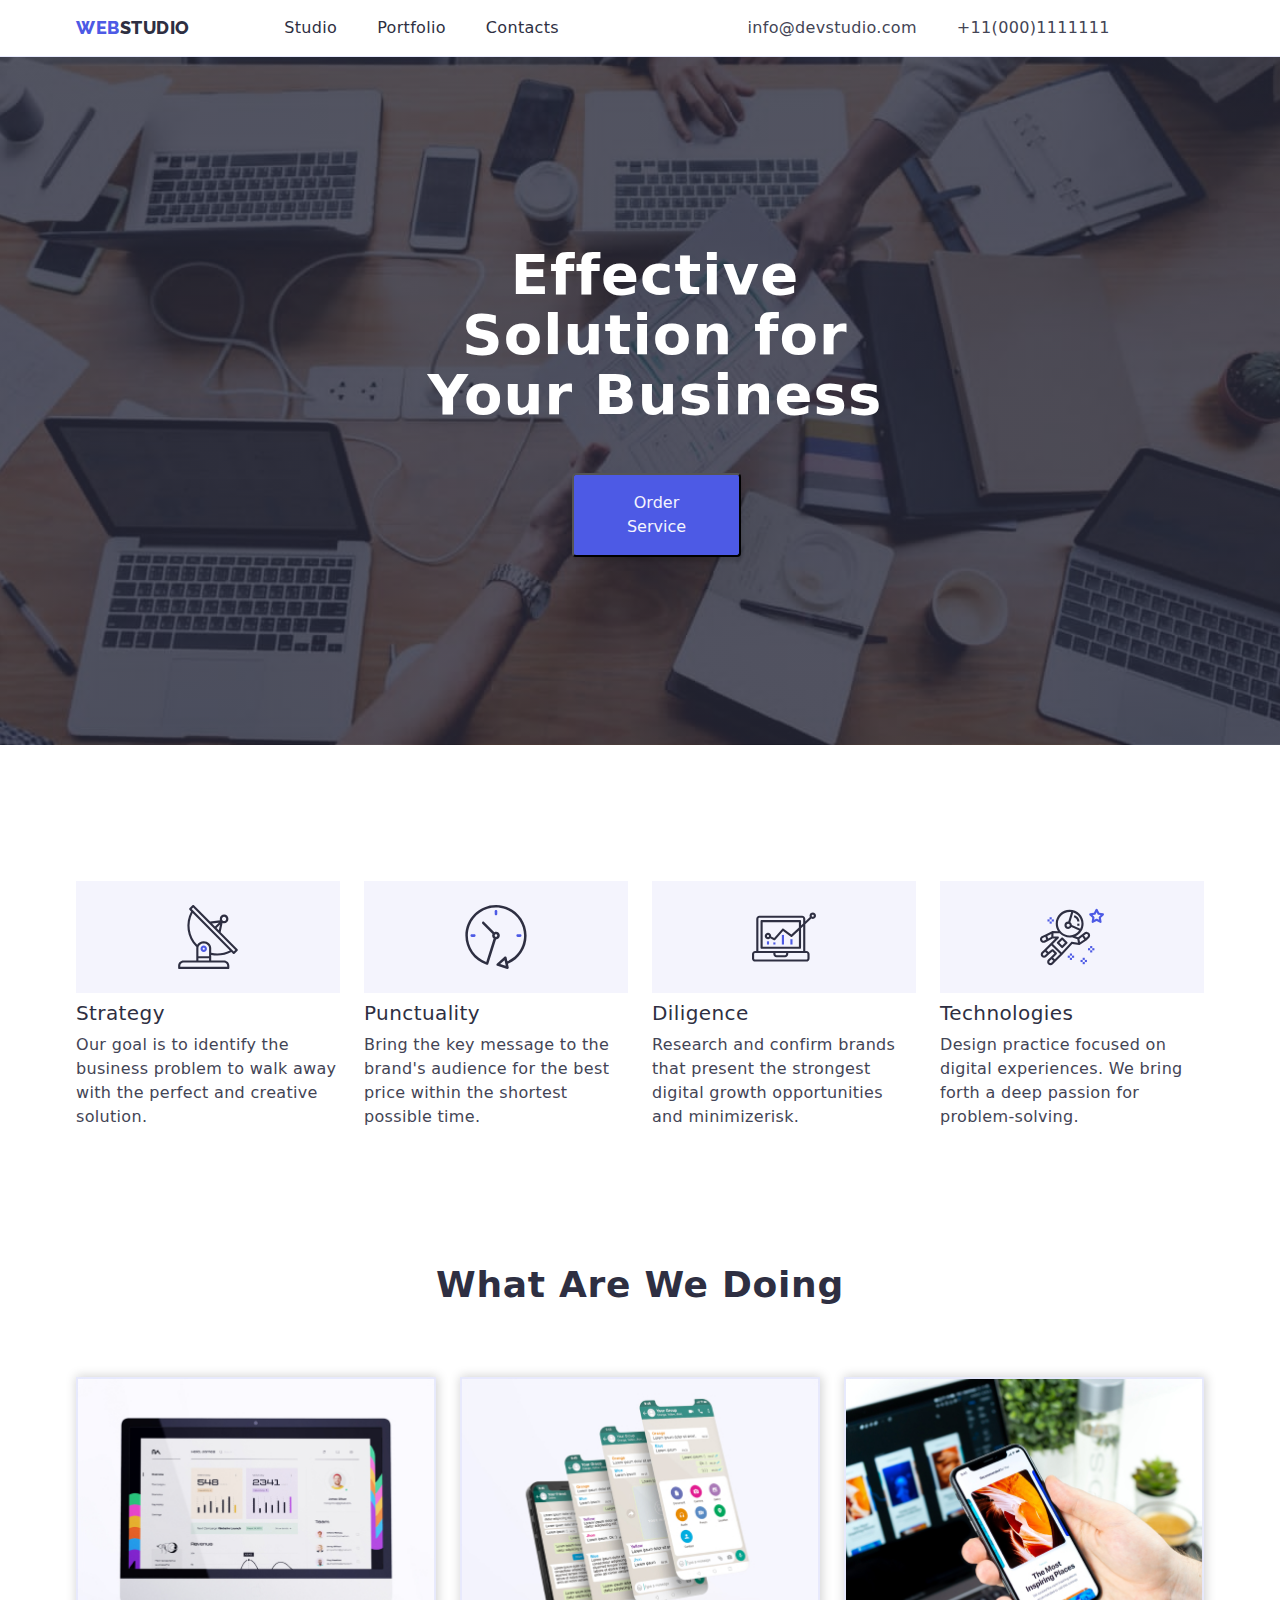
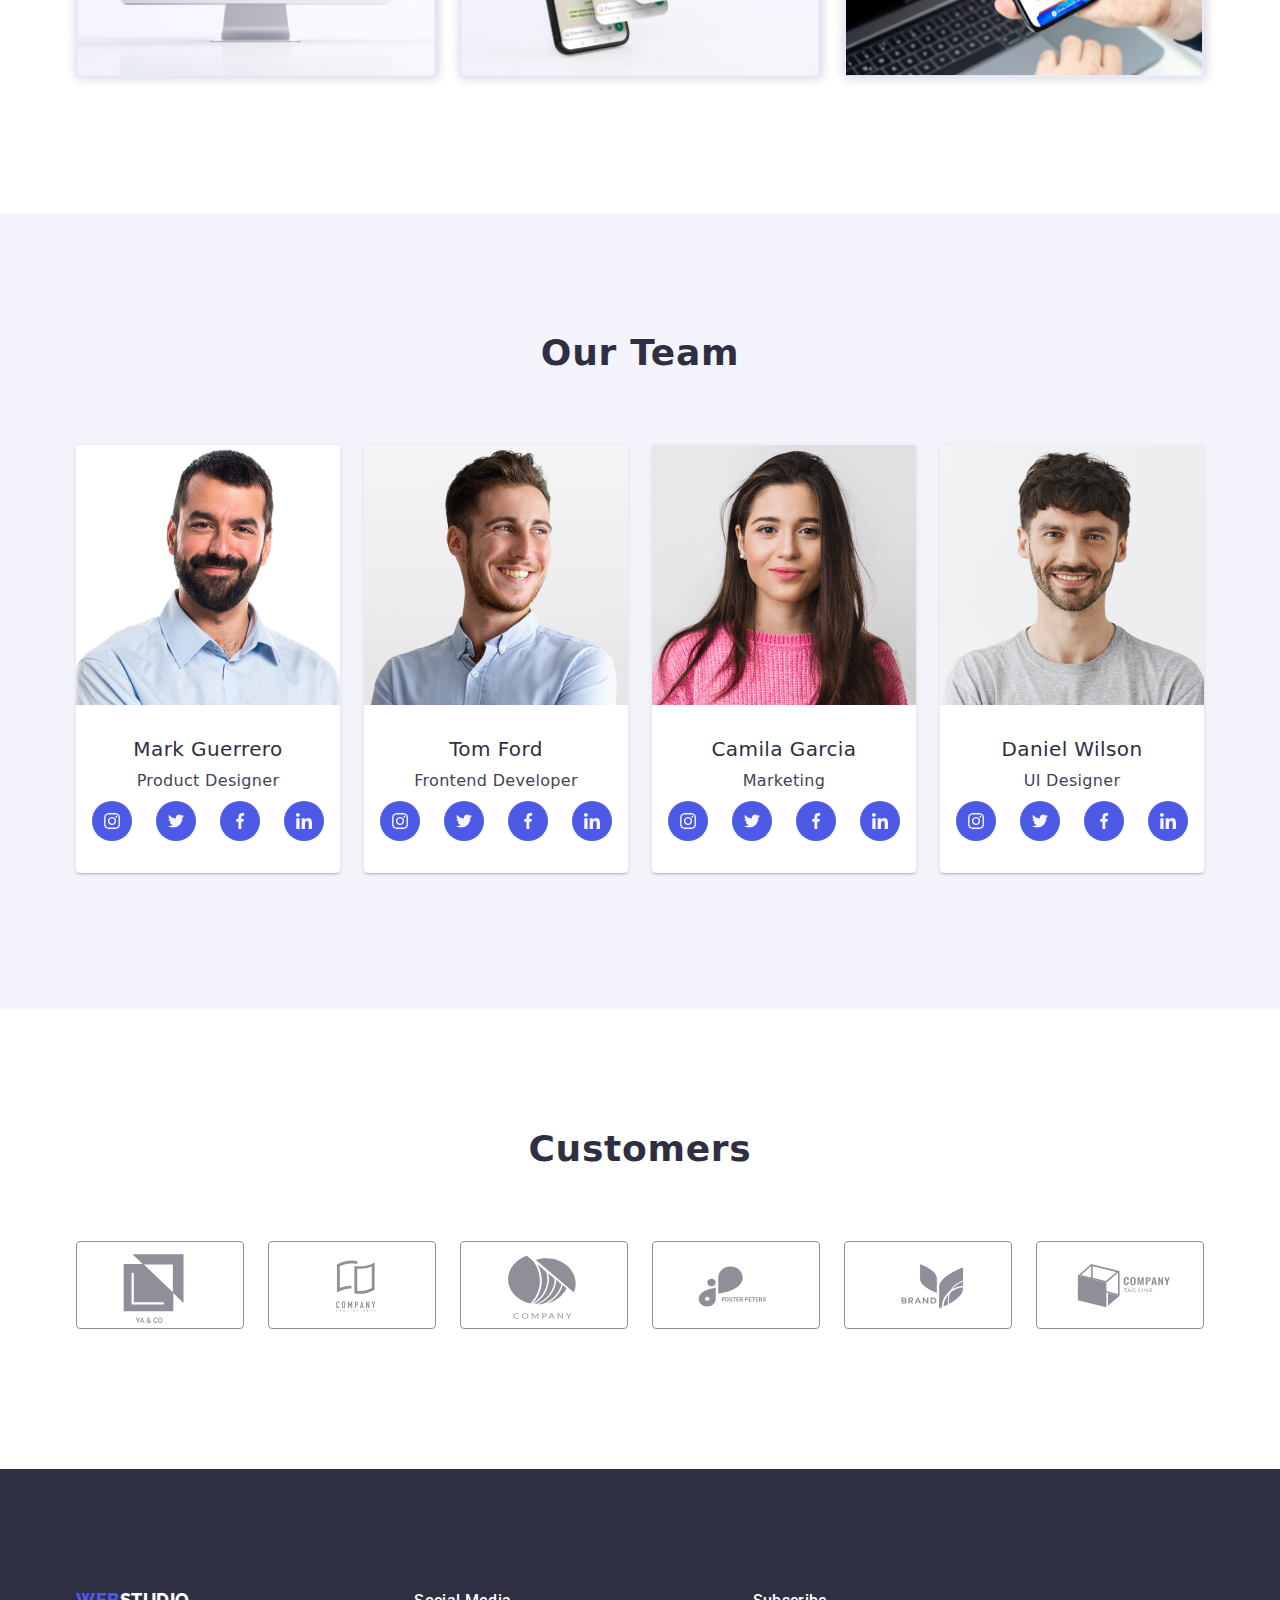
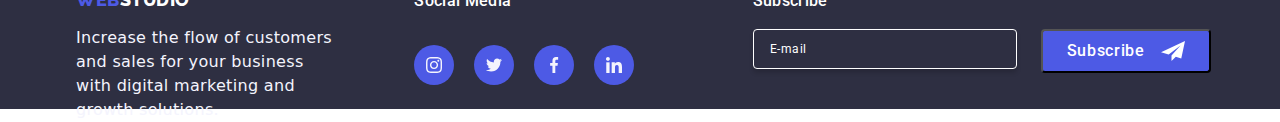
==== index.html @ ddf5d2f8 "Initial commit" ====
<!DOCTYPE html>
<html lang="en">

<head>
    <meta charset="UTF-8">
    <meta name="viewport" content="width=device-width, initial-scale=1.0">
    <title>Web Studio</title>
    <link rel="stylesheet" href="./css/styles.css">
    <link rel="preconnect" href="https://fonts.googleapis.com">
    <link rel="preconnect" href="https://fonts.gstatic.com" crossorigin>
    <link href="https://fonts.googleapis.com/css2?family=Raleway:wght@800&family=Roboto:wght@400;500;700;900&display=swap"
        rel="stylesheet">
    <link href="https://cdnjs.cloudflare.com/ajax/libs/modern-normalize/1.0.0/modern-normalize.min.css"
        rel="stylesheet">
</head>

<body>
    <header class="studioheader">
        <div class="section-container">
            <nav class="navheader">
                <a href="index.html" class="navstudio"><span class="web">WEB</span>STUDIO</a>
                <ul class="navul">
                    <li class="list"><a href="index.html" class="aheader">Studio</a></li>
                    <li class="list"><a href="portfolio.html" class="aheader">Portfolio</a></li>
                    <li class="list"><a href="Contacts" class="aheader">Contacts</a></li>
                </ul>
                <address class="headeradd address">
                    <ul class="address-item">
                        <li class="addresslist">
                            <a href="mailto:info@devstudio.com" class="addheader">info@devstudio.com</a>
                        </li>
                        <li class="addresslist">
                            <a href="tel:+110001111111" class="addheader">+11(000)1111111</a>
                        </li>
                    </ul>
                </address>
            </nav>
        </div>
    </header>

    <main class="studiomain">
        <!-- 1st Section -->
        <section class="studiohero">
            <div class="section-container">
                <h1>Effective Solution for Your Business</h1>
                <button class="herobutton" type="button"data-modal-open>Order Service</button>
            </div>
        </section>
        <!-- 2nd Section -->
        <section class="section">
            <div class="section-container">
                <!-- <h2>Feature</h2> -->
                <ul class="studiofeature-ul">
                    <li class="list">
                        <img src="images/icons/antenna 1.svg" alt="antenna" width="64" height="64">
                        <h3>Strategy</h3>
                        <p>Our goal is to identify the business problem to walk away with the perfect and creative
                            solution.</p>
                    </li>
                    <li class="list">
                        <img src="images/icons/clock 1.svg" alt="antenna" width="64" height="64">
                        <h3>Punctuality</h3>
                        <p>Bring the key message to the brand's audience for the best price within the shortest possible
                            time.</p>
                    </li>
                    <li class="list">
                        <img src="images/icons/diagram 1.svg" alt="antenna" width="64" height="64">
                        <h3>Diligence</h3>
                        <p>Research and confirm brands that present the strongest digital growth opportunities and
                            minimizerisk.</p>
                    </li>
                    <li class="list">
                        <img src="images/icons/astronaut 1.svg" alt="antenna" width="64" height="64">
                        <h3>Technologies</h3>
                        <p>Design practice focused on digital experiences. We bring forth a deep passion for
                            problem-solving.
                        </p>
                    </li>
                </ul>
            </div>
        </section>
        <!-- 3rd Section -->
        <div class="sectionstudio">
            <section class="section">
                <div class="section-container">
                    <h2>What are we Doing</h2>
                    <ul class="studioimage-ul">
                        <li class="list">
                            <img src="./images/Rectangle.jpg" alt="computer monitor" width="360" height="300">
                        </li>
                        <li class="list">
                            <img src="./images/Rectangle2.jpg" alt="cellphone image" width="360" height="300">
                        </li>
                        <li class="list">
                            <img src="./images/Rectangle3.jpg" alt="hand holding a cellphone" width="360" height="300">
                        </li>
                    </ul>
                </div>
            </section>
        </div>
        <!--4rth Section-->
        <div class="studioteam">
            <section class="section">
                <div class="section-container">
                    <h2>Our Team</h2>
                    <ul class="studioteam-ul">
                        <li class="list">
                            <img src="./images/img.jpg" alt="profile picture" width="264" height="260">
                            <div class="teamcontent">
                                <h3>Mark Guerrero</h3>
                                <p>Product Designer</p>
                                <ul class="teamlink">
                                    <li class="list-team"><a href="#" class="teamlinks"><img
                                                src="images/icons/instagram 2.svg" alt="instagram"></a></li>
                                    <li class="list-team"><a href="#" class="teamlinks"><img src="images/icons/twitter 1.svg"
                                                alt="twitter"></a></li>
                                    <li class="list-team"><a href="#" class="teamlinks"><img
                                                src="images/icons/facebook 1.svg" alt="facebook"></a></li>
                                    <li class="list-team"><a href="#" class="teamlinks"><img
                                                src="images/icons/linkedin 1.svg" alt="linkedin"></a></li>
                                </ul>
                            </div>
                        </li>
                        <li class="list">
                            <img src="./images/img2.jpg" alt="profile picture" width="264" height="260">
                            <div class="teamcontent">
                                <h3>Tom Ford</h3>
                                <p>Frontend Developer</p>
                                <ul class="teamlink">
                                    <li class="list-team"><a href="#" class="teamlinks"><img
                                                src="images/icons/instagram 2.svg" alt="instagram"></a></li>
                                    <li class="list-team"><a href="#" class="teamlinks"><img src="images/icons/twitter 1.svg"
                                                alt="twitter"></a></li>
                                    <li class="list-team"><a href="#" class="teamlinks"><img
                                                src="images/icons/facebook 1.svg" alt="facebook"></a></li>
                                    <li class="list-team"><a href="#" class="teamlinks"><img
                                                src="images/icons/linkedin 1.svg" alt="linkedin"></a></li>
                                </ul>
                            </div>
                        </li>
                        <li class="list">
                            <img src="./images/img3.jpg" alt="profile picture" width="264" height="260">
                            <div class="teamcontent">
                                <h3>Camila Garcia</h3>
                                <p>Marketing</p>
                                <ul class="teamlink">
                                    <li class="list-team"><a href="#" class="teamlinks"><img
                                                src="images/icons/instagram 2.svg" alt="instagram"></a></li>
                                    <li class="list-team"><a href="#" class="teamlinks"><img src="images/icons/twitter 1.svg"
                                                alt="twitter"></a></li>
                                    <li class="list-team"><a href="#" class="teamlinks"><img
                                                src="images/icons/facebook 1.svg" alt="facebook"></a></li>
                                    <li class="list-team"><a href="#" class="teamlinks"><img
                                                src="images/icons/linkedin 1.svg" alt="linkedin"></a></li>
                                </ul>
                            </div>
                        </li>
                        <li class="list">
                            <img src="./images/img4.jpg" alt="profile picture" width="264" height="260">
                            <div class="teamcontent">
                                <h3>Daniel Wilson</h3>
                                <p>UI Designer</p>
                                <ul class="teamlink">
                                    <li class="list-team"><a href="#" class="teamlinks"><img
                                                src="images/icons/instagram 2.svg" alt="instagram"></a></li>
                                    <li class="list-team"><a href="#" class="teamlinks"><img src="images/icons/twitter 1.svg"
                                                alt="twitter"></a></li>
                                    <li class="list-team"><a href="#" class="teamlinks"><img
                                                src="images/icons/facebook 1.svg" alt="facebook"></a></li>
                                    <li class="list-team"><a href="#" class="teamlinks"><img
                                                src="images/icons/linkedin 1.svg" alt="linkedin"></a></li>
                                </ul>
                            </div>
                        </li>
                    </ul>
                </div>
            </section>
        </div>
        <div class="clientsection">
            <section class="section">
                <div class="section-container">
                    <h2>Customers</h2>
                    <ul class="clientsection-ul">
                        <li class="clientlist">
                                <svg class="clientimg">
                                    <use href="images/icons/iconsclient.svg#icon-Logoclient1" class="clientlink"></use>
                                </svg>
                        </li>
                        <li class="clientlist">
                            <svg class="clientimg" >
                            <use href="images/icons/iconsclient.svg#icon-logoclient2"></use>
                        </svg>
                        </li>
                        <li class="clientlist">
                            <svg class="clientimg">
                                <use href="images/icons/iconsclient.svg#icon-Logoclient3"></use>
                            </svg>
                        </li>
                        <li class="clientlist">
                            <svg class="clientimg">
                                <use href="images/icons/iconsclient.svg#icon-logoclient4"></use>
                            </svg>
                        </li>
                        <li class="clientlist">
                            <svg class="clientimg">
                            <use href="images/icons/iconsclient.svg#icon-logoclient5"></use>
                        </svg>
                        </li>
                        <li class="clientlist">
                            <svg class="clientimg">
                                <use href="images/icons/iconsclient.svg#icon-logoclient6"></use>
                            </svg>
                        </li>
                    </ul>
                </div>
            </section>
        </div>
    </main>
    <footer class="mainfoot">
        <div class="section-container">
            <div class="footer">
            <a href="index.html" class="footstudio"><span class="web">WEB</span>STUDIO</a>
            <p>Increase the flow of customers and sales for your business with digital marketing and growth solutions.</p>
            </div>
            <div class="footlink">
                <h3>Social Media</h3>
            <ul class="sociallink">
                <li class="sociallist list"><a href="#" class="teamlinks"><img src="images/icons/instagram 2.svg"
                            alt="instagram"></a></li>
                <li class="sociallist list"><a href="#" class="teamlinks"><img src="images/icons/twitter 1.svg" 
                            alt="twitter"></a>
                </li>
                <li class="sociallist list"><a href="#" class="teamlinks"><img src="images/icons/facebook 1.svg"
                            alt="facebook"></a></li>
                <li class="sociallist list"><a href="#" class="teamlinks"><img src="images/icons/linkedin 1.svg"
                            alt="linkedin"></a></li>
            </ul>
        </div>
        <div class="footer-subscribe">
            <h3>Subscribe</h3>
            <div class="footer-subscribe-item">
            <input class="footer-email" type="email" placeholder="E-mail" name="email">
            <button type="submit" class="footer-submit">
                Subscribe
                <svg>
                    <use href="images/icons/iconsclient.svg#icon-send"></use>
                </svg>
            </button>
            </div>
        </div>
        </div>
    </footer>
    <div class="modal is-hidden" data-modal>
        <div class="modal-content">
            <h2 class="modal-heading">Leave your information and we will call you back</h2>
            <form class="modal-contact">
                <label class="modal-contact-label">
                    <span class="modal-contact-span">Name</span>
                    <input type="text" name="full_name">
                    <svg class="modal-icon">
                        <use href="images/icons/iconsclient.svg#icon-person"></use>
                    </svg>
                </label>
                <label class="modal-contact-label">
                    <span class="modal-contact-span">Phone</span>
                    <input type="tel" name="phone">
                    <svg class="modal-icon">
                        <use href="images/icons/iconsclient.svg#icon-phone"></use>
                    </svg>
                </label>
                <label class="modal-contact-label">
                    <span class="modal-contact-span">E-mail</span>
                    <input type="email" name="email">
                    <svg class="modal-icon">
                        <use href="images/icons/iconsclient.svg#icon-email"></use>
                    </svg>
                </label>
                <label class="modal-comment modal-contact-label">
                    <span class="modal-contact-span">Comments</span>
                    <textarea name="Comments" placeholder="Text input" rows="10"></textarea>
                </label>
                <label class="modal-checkbox">
                    <input type="checkbox" name="agree">
                    <svg class="modal-checkmark">
                        <use href="images/icons/iconsclient.svg#icon-Property-1click"></use>
                    </svg>
                    I accept the terms and conditions of the &nbsp;<a href="#" class="modal-policy">Privacy Policy</a>
                </label>
                <button type="submit" class="modal-contact-send">Send</button>

            </form>
            <button type="button" class="modal-close" data-modal-close>
                <svg class="modal-closemark">
                    <use href="images/icons/iconsclient.svg#icon-close"></use>
                </svg>
            </button>

         </div>

    </div>
    <script src="js/modal.js"></script>
</body>

</html>
---- css/styles.css ----
:root{
    --cornflower: #E7E9FC;
    --slate: #434455;
    --cloud: #F4f4fd;
    --iris: #4D5AE5;
    --bgnavyblue: #2e2f42;
    --colorwhite: #fff;
    --lightslate: #8E8F99;
    --ocean: #404BBF;
    --green: #31D0AA;
    --diary: rgba(252, 252, 252, 1);



    --transition-duration: 0.25s;
}
/* styles for resetting the top padding of elements */
h1,
h2,
h3,
h4,
h5,
h6,
p {
    margin: 0px;
}

figure{
    margin: 0;
}
.list,
.portlist,
.clientlist,
.addresslist{
    list-style: none;
    padding-left: 0;
    margin: 0;
}

.navstudio,
.web,
.aheader,
.addheader,
.footstudio {
    text-decoration: none;
}

img {
    display: block;
    max-width: 100%;
    height: auto;
}

address {
    font-style: inherit;
}


body { 
    font-family: 'Roboto', sans-serif;
    font-size: 16px;
    font-weight: 400;
    background-color: var(--primarybg,#FFF);
    color:var(--maincolor, #2e2f42);
}
h3{
    color: var(--maincolor);
    font-size: 20px;
    font-weight: 500;
    line-height: 1.2em;
    letter-spacing: 0.4px;
}
p{
    color: var(--slate);
    font-size: inherit;
    font-weight: inherit;
    line-height: 1.5em;
    letter-spacing: 0.32px;
}

.navstudio{
    color: var(--maincolor);
    width: 44px;
    font-family: 'Raleway';
    font-size: 18px;
    font-weight: 800;
    line-height: 1.16em;
    letter-spacing: 0.54px;
    text-transform: uppercase;
    margin-right: 70px;
    
   
}
.navheader .web {
    color: var(--iris);
   
}

.navheader .aheader {
    color: var(--maincolor);
    font-size: inherit;
    line-height: 1.5em;
    letter-spacing: 0.32px;
    font-weight: 500;
    font-weight: 500;
   
}

.studioheader {
    border-bottom: 1px solid var(--cornflower); 
     
}

.navheader {
    display: flex;
    justify-content: center;
    align-items: center;
    flex-shrink: 0;
}
.address-item{
    padding: 0;
}
.navul{
    display: flex;
    padding: 0px;
    margin: auto;
    gap: 40px;
    transition: color 250ms cubic-bezier(0.4, 0, 0.2, 1);
  
  
}
.navul .list{
    font-weight: 500;
    
    
}

.address-item{
    display: flex;
    gap: 40px;
}
.headeradd{
    margin: auto;
}

.addheader{
    color: var(--slate);
    font-size: 16px;
    line-height: 1.5em;
    letter-spacing: 0.02em;
    font-weight: 500;
    position: relative;
    transition: color 250ms cubic-bezier(0.4, 0, 0.2, 1),
}



.aheader:hover,
.aheader:focus {
    color: var(--ocean);
    transition: color 250ms cubic-bezier(0.4, 0, 0.2, 1);
}

.addheader:hover,
.addheader:focus{
    color: var(--ocean);
    transition: width 250ms cubic-bezier(0.4, 0, 0.2, 1);
    transition: color 250ms cubic-bezier(0.4, 0, 0.2, 1);
}


.aheader:hover::after {
    content: '';
    display: block;
    height: 4px;
    background-color: var(--ocean);
    position: absolute;
    left: 0;
    width: 100%;
    margin-top: 10px;
    border: 2px solid var(--ocean);
    border-radius: 4px;
    transition: scale 250ms cubic-bezier(0.4, 0, 0.2, 1)
}
.aheader{
    position: relative;
    transition: color 250ms cubic-bezier(0.4, 0, 0.2, 1),
}


.section-container{
    width: 1158px;
    padding: 0px 15px;
    /* background-color: pink; */
    margin-left: auto;
    margin-right: auto;
    
}
.section {
    padding-top: 120px;
    padding-bottom: 120px;
}

/* Main hero section */
.studiohero {

margin:0 auto;
background-color: var(--bgnavyblue);
background-image:linear-gradient(rgba(45, 47, 66, 0.7), rgba(46, 47, 66, 0.7)), url("../images/herosection1.jpg");
max-width: 1440px;
background-size: cover;
background-position: center;
justify-content: center;
background-repeat: no-repeat;
padding-top: 188px;
padding-bottom: 188px;



}
.studiohero h1 {
    margin: 0px;
    display: block;
     width: 496px;
    color: var(--colorwhite);
    text-align: center;
    font-size: 56px;
    line-height: 1.07em;
    font-weight: 700;
    gap: 10px;
    letter-spacing: 1.12px;
    margin: 0px 331px 48px 331px ;
  
}
   
.studiohero .herobutton{
    display: block;
    align-items: center;
    font-family: inherit;
    width: 169px;
    padding: 16px 32px;
    gap: 10px;
    border-radius: 4px;
    background: var(--iris);
    box-shadow: 0px 4px 4px 0px rgba(0, 0, 0, 0.15);
    margin: 0px 495px 0px 496px;
    /* button text */
    color: var(--cloud);
    font-size: 16px;
    line-height: 1.5em;
    font-weight: 500;
    transition: background-color 250ms cubic-bezier(0.4, 0, 0.2, 1);
}
.studiohero .herobutton:active,
.studiohero .herobutton:hover{
    border-radius: 4px;
    background-color: var(--ocean);
    box-shadow: 0px 3px 1px rgba(0, 0, 0, 0.1), 0px 2px 1px rgba(0, 0, 0, 0.88), 0px 2px 2px rgba(0, 0, 0, 0.12);
    cursor: pointer;
    transition: var(--transition-duration);
    color: var(--colorwhite);  
}
.studiohero .herobutton:focus {
    background-color:var(--ocean);
    color: var(--colorwhite);
}

/* section 2 */



.studiofeature-ul{
    display: flex;
    flex-wrap: wrap;
    gap: 24px;
    padding: 0;
}

.studiofeature-ul .list{
    flex-basis: calc((100%-72px)/3);
}  

.studiofeature-ul .list img{
    align-items: center;
    justify-content: center;
    width: 264px;
    height: 112px;
    background-color: var(--cloud);
    padding-top: 24px;
    padding-bottom: 24px;
    margin-bottom: 8px;
    

}

.studiofeature-ul h3{
    width: 264px;
    margin-bottom: 8px;
   
}

.studiofeature-ul p{
    width: 264px;
   
}
/* main 3rd section */


.sectionstudio .section {
    padding-top: 0px;
}
.sectionstudio h2{
    text-align: center;
    font-size: 36px;
    font-style: normal;
    font-weight: 700;
    line-height: 1.11em;
    letter-spacing: 0.72px;
    text-transform: capitalize;
    margin-bottom: 72px;
}

.studioimage-ul {
    display: flex;
    flex-wrap: wrap;
    gap: 24px;
    padding: 0;

}

.studioimage-ul .list img{
    border: 1px solid var(--cornflower);
    background: url(<path-to-image>), lightgray -72.845px -19px / 144.444% 112.667% no-repeat;
    flex-basis: calc((100%-48px)/2);
    box-shadow: 1px 0px 10px 1px lightgray;
}



/* main 4rth section */

.studioteam {
   
    background: var(--cloud);
    padding-bottom: 0px;
   

}

.studioteam h2 {
    text-align: center;
    font-size: 36px;
    font-style: normal;
    font-weight: 700;
    line-height: 1.11em;
    letter-spacing: 0.72px;
    text-transform: capitalize;
    margin-bottom: 72px;
   
}

.studioteam-ul  {
    display: flex;
    flex-wrap:wrap;
    gap: 24px;
    padding: 0;

}

.studioteam-ul .list{
    border-radius: 0px 0px 4px 4px;
    background: var(--WHITE, #FFF);
    box-shadow: 0px 2px 1px 0px rgba(46, 47, 66, 0.08), 0px 1px 1px 0px rgba(46, 47, 66, 0.16), 0px 1px 6px 0px rgba(46, 47, 66, 0.08);
    
}

.studioteam-ul .list img{
    flex-basis: calc((100%-72px)/3);
}

.teamcontent{
    background-color: var(--primarybg);
    padding: 32px 16px;
    /* border-top: 0;
    border: 1px solid #eeee; */
    text-align: center;
}
.teamcontent h3{
    margin-bottom: 8px;
}


/* links SVG */

.teamlink{
    list-style: none;
    display: flex;
    align-items: center;
    justify-content: center;
    column-gap: 24px;
    padding: 0;

}
.teamlinks{
    display: flex;
    align-items: center;
    justify-content: center;
    width: 40px;
    height: 40px;
    background-color:var(--iris) ;
    border-radius: 20px;
    margin-top: 8px;
    transition: background-color 250ms cubic-bezier(0.4, 0, 0.2, 1)
   
    
}

.teamlinks:active,
.teamlinks:hover {

    background-color: var(--ocean);
    cursor: pointer;
    transition: var(--transition-duration);
    
}

.teamlinks:focus {
    background-color: var(--ocean);

}

/* custumer Section */

.clientsection h2{
    color: var(--NAVY-BLUE, #2E2F42);
    text-align: center;
    font-family: inherit;
    font-size: 36px;
    font-style: normal;
    font-weight: 700;
    line-height: 40px;
    letter-spacing: 0.72px;
    text-transform: capitalize;
    margin-bottom: 72px;
}

.clientsection-ul {
    display: flex;
    justify-content: center;
    flex-wrap: wrap;
    gap: 24px;
    padding: 0;

}
    

.clientimg{
    width: 168px;
    height: 88px;
    justify-content: center;
    align-items: center;
    fill: var(--lightslate);
    border: 1px solid var(--lightslate, #8e8f99);
    border-radius: 4px;
    transition: border 250ms cubic-bezier(0.4, 0, 0.2, 1);
 
    
}

.clientlist .clientimg:focus,
.clientlist .clientimg:hover{
    border: 1px solid var(--ocean);
    fill: var(--ocean);
    cursor: pointer;
    transition: border 250ms cubic-bezier(0.4, 0, 0.2, 1);
    
}


.mainfoot {
   
 
    background: var(--bgnavyblue);
    padding-top: 120px;
    padding-bottom: 120px;
    width: 100%;
   

}

.mainfoot .web {
    width: 44px;
    color: var(--iris);
    font-family: Raleway;
    font-size: 18px;
    font-weight: 800;
    line-height: 1.17em;
    letter-spacing: 0.54px;
    text-transform: uppercase;
    
}

.mainfoot .footstudio {
    color: var(--colorwhite);
    width: 71px;
    font-family: 'Raleway';
    font-size: 18px;
    font-weight: 800;
    line-height: 1.17em;
    letter-spacing: 0.54px;
    text-transform: uppercase;
    padding-right: 76px;
    display: flex;
    height: 21px;
    transition: color 250ms cubic-bezier(0.4, 0, 0.2, 1),
  
}
.footer{
   width: 30%;
    float: left;
}
.footlink{
    width: 30%;
    float: left;
    transition: color 250ms cubic-bezier(0.4, 0, 0.2, 1),
}
.footer-subscribe{
    float: right;
    width: 40%;
    
}


.mainfoot p {
    color: var(--cloud);
    width: 264px;
    margin-top: 16px;
}

.footlink h3{
    color: var(--WHITE, #FFF);
        font-family: 'Roboto';
        font-size: 16px;
        font-style: normal;
        font-weight: 500;
        line-height: 24px;
        letter-spacing: 0.32px;      
}

.footer-subscribe h3{
    color: var(--colorwhite);
    font-family: Roboto;
    font-size: 16px;
    font-style: normal;
    font-weight: 500;
    line-height: 24px;
    letter-spacing: 0.32px;
    margin-bottom: 16px;
}
.footer-submit{
    display: inline-flex;
    padding: 8px 24px;
    justify-content: center;
    align-items: center;
    gap: 16px;
    border-radius: 4px;
    background: var(--IRIS, #4D5AE5);
    color: var(--WHITE, #FFF);
    text-align: center;
    font-family: Roboto;
    font-size: 16px;
    font-style: normal;
    font-weight: 500;
    line-height: 24px;
    letter-spacing: 0.64px;
    cursor: pointer;
    transition-property: background-color, color;
    transition-duration: 250ms;
    transition-timing-function: cubic-bezier(0.4, 0, 0.2, 1);
    
}
.footer-submit svg{
    width: 24px;
    height: 24px;

}
.footer-submit:hover{
    background-color: var(--ocean);
}
input.footer-email{
    width: 264px;
    height: 40px;
    flex-shrink: 0;
    background: var(--NAVY-BLUE, #2E2F42);
    border-radius: 4px;
    border: 1px solid var(--WHITE, #FFF);
    box-shadow: 0px 4px 4px 0px rgba(0, 0, 0, 0.15);
    padding: 8px 16px;
    color: var(--WHITE, #FFF);
    font-family: Roboto;
    font-size: 12px;
    font-style: normal;
    font-weight: 400;
    line-height: 24px;
    letter-spacing: 0.48px; 

}

.footer-email::placeholder{
    color: var(--white, #FFF);
    font-size: 12px;
    font-style: normal;
    font-weight: 400;
    line-height: 24px;
    letter-spacing: 0.48px;
}
.footer-subscribe-item{
    display: flex;
    gap: 24px;
}

.sociallink{
    display: flex;
    gap: 20px;
    padding: 0; 
}


.sociallist {
    display: inline-flex;
    gap: 16px;
    
}

.sociallist .teamlinks{
    transition: background-color 250ms cubic-bezier(0.4, 0, 0.2, 1);
}

.sociallink .list .teamlinks{
    margin-top: 16px;
}


.sociallink .teamlinks:active,
.sociallink .teamlinks:hover{

    background-color: var(--green);
    cursor: pointer;
    transition: var(--transition-duration) cubic-bezier(0.4, 0, 0.2, 1);;
}

.sociallink .teamlinks:focus{
    background-color: var(--green);
}
  





/* PORTFILIO CSS */

/* button section portfolio */

.section-button{
    margin-bottom: 48px;
}
.section-button ul {
    display: flex;
    align-items: flex-start;
    gap: 24px;
    margin-left: 286px;
    list-style-type: none;
    padding: 0px;
   

}

.port-button {
    color: var(--iris);
    text-align: center;
    display: flex;
    font-family: inherit;
    padding: 12px 24px;
    border-radius: 4px;
    border: 1px solid var(--cornflower);
    background: var(--cloud);
    font-size: inherit;
    font-weight: inherit;
    font-size: 16px;
    font-style: normal;
    font-weight: 500;
    line-height: 1.5em;
    letter-spacing: 0.64px;
    transition: color 250ms cubic-bezier(0.4, 0, 0.2, 1),
                border-radius 250ms cubic-bezier(0.4, 0, 0.2, 1),
                background-color 250ms cubic-bezier(0.4, 0, 0.2, 1),
                border 250ms cubic-bezier(0.4, 0, 0.2, 1),
                box-shadow 250ms cubic-bezier(0.4, 0, 0.2, 1),


    
   
}


.port-button:hover,
.port-button:focus {
    background-color: var(--iris);
    transition: color 250ms cubic-bezier(0.4, 0, 0.2, 1);
    cursor: pointer;
    color: var(--colorwhite);
    box-shadow: 0px 3px 1px  rgba(0, 0, 0, 0.1), 0px 2px 1px rgba(0, 0, 0, 0.88), 0px 2px 2px rgba(0, 0, 0, 0.12);
}



/*  main section Portfolio */

.portsection-ul{
    display: flex;
    flex-wrap: wrap;
    gap: 24px;
    padding: 0;

}
.portsection-ul .portfoliolist img {
    flex-basis: calc((100%-192px)/8);
    border: 1px solid var(--cornflower);
    background: var(--colorwhite);
    
}
.portfoliolist {
    width: 360px;
    height: 300px;
    position: relative;
    overflow: hidden;
    box-shadow: 0px 2px 1px 0px rgba(46, 47, 66, 0.08), 0px 1px 1px 0px rgba(46, 47, 66, 0.16), 0px 1px 6px 0px rgba(46, 47, 66, 0.08);
    transition: box-shadow var(--transition-duration);
}

.portfoliolist img{
    display: block;
    width: 360px;
    height: 300px;
    object-fit: cover;
    object-position: center;

}

.portfoliolist figcaption{
    position: absolute;
    width: 100%;
    height: 100%;
    top: 0px;
    left: 0px;
    background-color: rgba(77, 90, 229, 1);
    padding: 0px 24px;
    color: var(--cloud);
    text-align: left;
    align-items: center;
    display: flex;
    font-family: Roboto;
    font-size: 16px;
    font-weight: 400;
    line-height: 1.5em; 
    letter-spacing: 0.32px;
    transition: var(--transition-duration) cubic-bezier(0.4,0,0.2, 1);
    transform: translateY(100%);
    will-change: transform;
}
.portsection-ul .portlist:hover figcaption{
    transform: translateY(0);
}




.portcontent{
    background-color: var(--primarybg);
    padding: 32px 16px;
    border-top: 0;
    border: 1px solid #eeee;
}

.portsection-ul .portlist:hover {

    cursor: pointer;
    transition: var(--transition-duration);
    box-shadow: 1px 2px 1px 1px rgba(0, 0, 0, 0.1), 1px 1px 1px 1px rgba(0, 0, 0, 0.88), 1px 1px 1px 1px rgba(0, 0, 0, 0.12);
} 

.modal {
    background-color:rgba(46, 47, 66, 0.4);
    width: 100%;
    height: 100%;
    position: fixed;
    display: flex;
    align-items: center;
    justify-content: center;
    top: 0px;
    left: 0px;
    pointer-events: auto;
    opacity: 1;
    transition-property: visibility, opacity,;
    transition-duration: var(--transition-duration);
    
}

.modal.is-hidden {
    visibility: hidden;
    opacity: 0;
    pointer-events: none;
    

}

.modal.is-hidden .modal-content{
    transform: translateY(-20px);

}

.modal-content{
    position: relative;
    width: 410px;
    height: 584px;
    border-radius: 4px;
    background-color: var(--diary);
    box-shadow: 0px 2px 1px 0px rgba(0, 0, 0, 0.20), 
                0px 1px 3px 0px rgba(0, 0, 0, 0.12), 
                0px 1px 1px 0px rgba(0, 0, 0, 0.14);
    transform: none;
    transition: transform var(--transition-duration);
    
}
.modal-close {
    display: flex;
    align-items: center;
    justify-content: center;
    fill: var(--CORNFLOWER, #E7E9FC);
    stroke-width: 1px;
    border: 1px solid rgba(0, 0, 0, 0.10);;
    border-radius: 50px;
    width: 24px;
    height: 24px;
    position: absolute;
    left: 93%;
    top:0px;
    cursor:pointer;
    margin-top: 24px;
    cursor: pointer;
    transition-property: background-color, border-color, color;
    transition-duration: 250ms;
    transition-timing-function: cubic-bezier(0.4, 0, 0.2, 1);
    }
    


.modal-close svg{
    fill: var(--bgnavyblue);
    width: 18px;
    height: 18px;
    transition-property: fill;
    transition-duration: 250ms;
    transition-timing-function: cubic-bezier(0.4, 0, 0.2, 1);
}
.modal-close:hover svg{
    fill: var(--colorwhite);
    
}

.modal-close:hover{
    background-color: var(--ocean);
}

.modal-heading{
    color: var(--NAVY-BLUE, #2E2F42);
    text-align: center;
    justify-content: center;
    font-size: 15px;
    font-style: normal;
    font-weight: 500;
    letter-spacing: 0.32px;
    line-height: 1.5em;
    width: 360px;
    height: 24px;
   
}
.modal-content{
    padding-top: 72px;
    padding-left: 24px;
    padding-right: 24px;

}

.modal-contact{
    margin-top: 16px;
}
.modal-contact-label{
    display: block;
    margin-top: 28px;
    position: relative;
}

.modal-contact:first-child{
    margin-top: 16px;
}
.modal-contact-span {
    position: absolute;
    font-family: 'roboto';
    bottom: calc(100% + 4px);
    color: var(--lightslate);
    font-size: 12px;
    font-weight: 400;
    line-height: 14px; /* 116.667% */
    letter-spacing: 0.48px;     
   
}

.modal-contact-label input,
.modal-comment textarea{
    display: block;
    width: 360px;
    height: 40px;
    margin-top: 4px;
    padding: 8px 16px;
    border-radius: 4px;
    border: 1px solid var(--NAVY-BLUE-modal, rgba(46, 47, 66, 0.40));
    transition-property: border;
    transition-duration: 250ms;
    transition-timing-function: cubic-bezier(0.4, 0, 0.2, 1)
}
.modal-contact-label input:focus,
.modal-contact-label input:hover,
.modal-comment textarea:focus,
.modal-comment textarea:hover{
    border: 1px solid var(--iris);
    outline: 0;
   
}

.modal-contact-label input:focus + svg,
.modal-contact-label input:hover + svg {
    fill: var(--ocean);
}

.modal-contact-label input{
    padding-left: 38px;
}
.modal-comment textarea{
    resize: none;
    height: 120px;
    border: 1px solid var(--NAVY-BLUE-modal, rgba(46, 47, 66, 0.40));
}


.modal-checkbox{
    display: flex;
    padding: 0px 12px;
    color: var(--LIGHT-SLATE, #8E8F99);
    font-family: Roboto;
    font-size: 11px;
    font-style: normal;
    font-weight: 400;
    line-height: 14px; 
    letter-spacing: 0.48px;
    margin-top: 16px;
    width: 360px;
    margin-bottom: 24px;
}
.modal-policy{
    color: var(--IRIS, #4D5AE5);
    font-family: Roboto;
    font-size: 12px;
    font-style: normal;
    font-weight: 400;
    line-height: 16px;
    letter-spacing: 0.48px;
    text-decoration-line: underline;
}
.modal-checkbox input{
    appearance: none;
    width: 0;
    height: 0;
    margin: 0;
    padding: 0;
    border: 0;
  
   
}
.modal-contact-send{
    display: table;
    margin-left: auto;
    margin-right: auto;
    width: 169px;
    height: 56px;
    padding: 16px 32px;
    border: none;
    color: var(--colorwhite);
    font-weight: 500;
    letter-spacing: 0.64px;
    border-radius: 4px;
    background-color: var(--iris);
    box-shadow: 0px 4px 4px 0px rgba(0, 0, 0, 0.15);
    cursor: pointer;
    transition-property: background-color, color;
    transition-duration: 250ms;
    transition-timing-function: cubic-bezier(0.4, 0, 0.2, 1);
}

.modal-contact-send:hover{
    background-color: var(--ocean);
}

.modal-icon{
    width: 18px;
    height: 18px;
    position: absolute;
    left: 12px;
    top: 50%;
    transform: translateY(-50%);
}
.modal-checkmark{
    width: 16px;
    height: 16px;
    border: 1px solid var(--NAVY-BLUE-modal, rgba(46, 47, 66, 0.40));
    border-radius: 2px;
    margin-right: 8px;  
}

.modal-checkbox input:checked + svg {
    border: 0;
    background-color: var(--ocean);
    fill: var(--colorwhite);
}
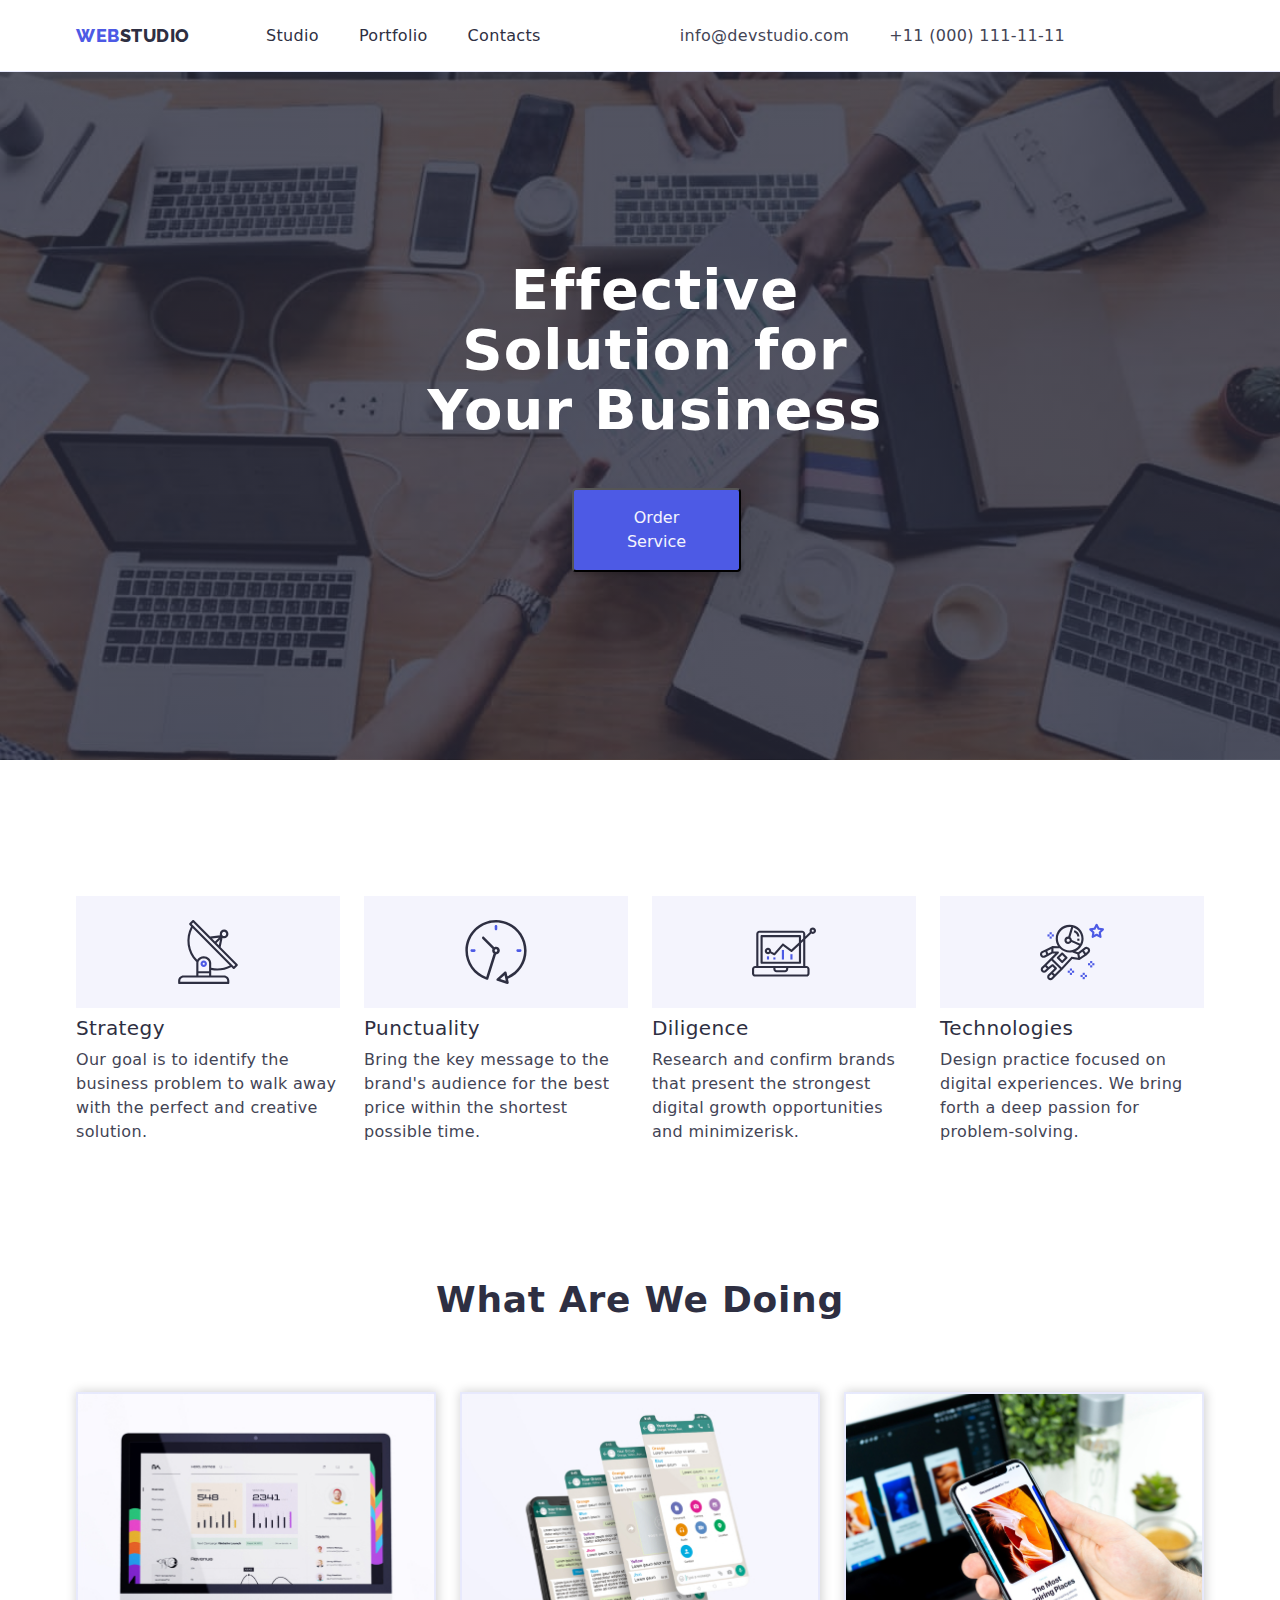
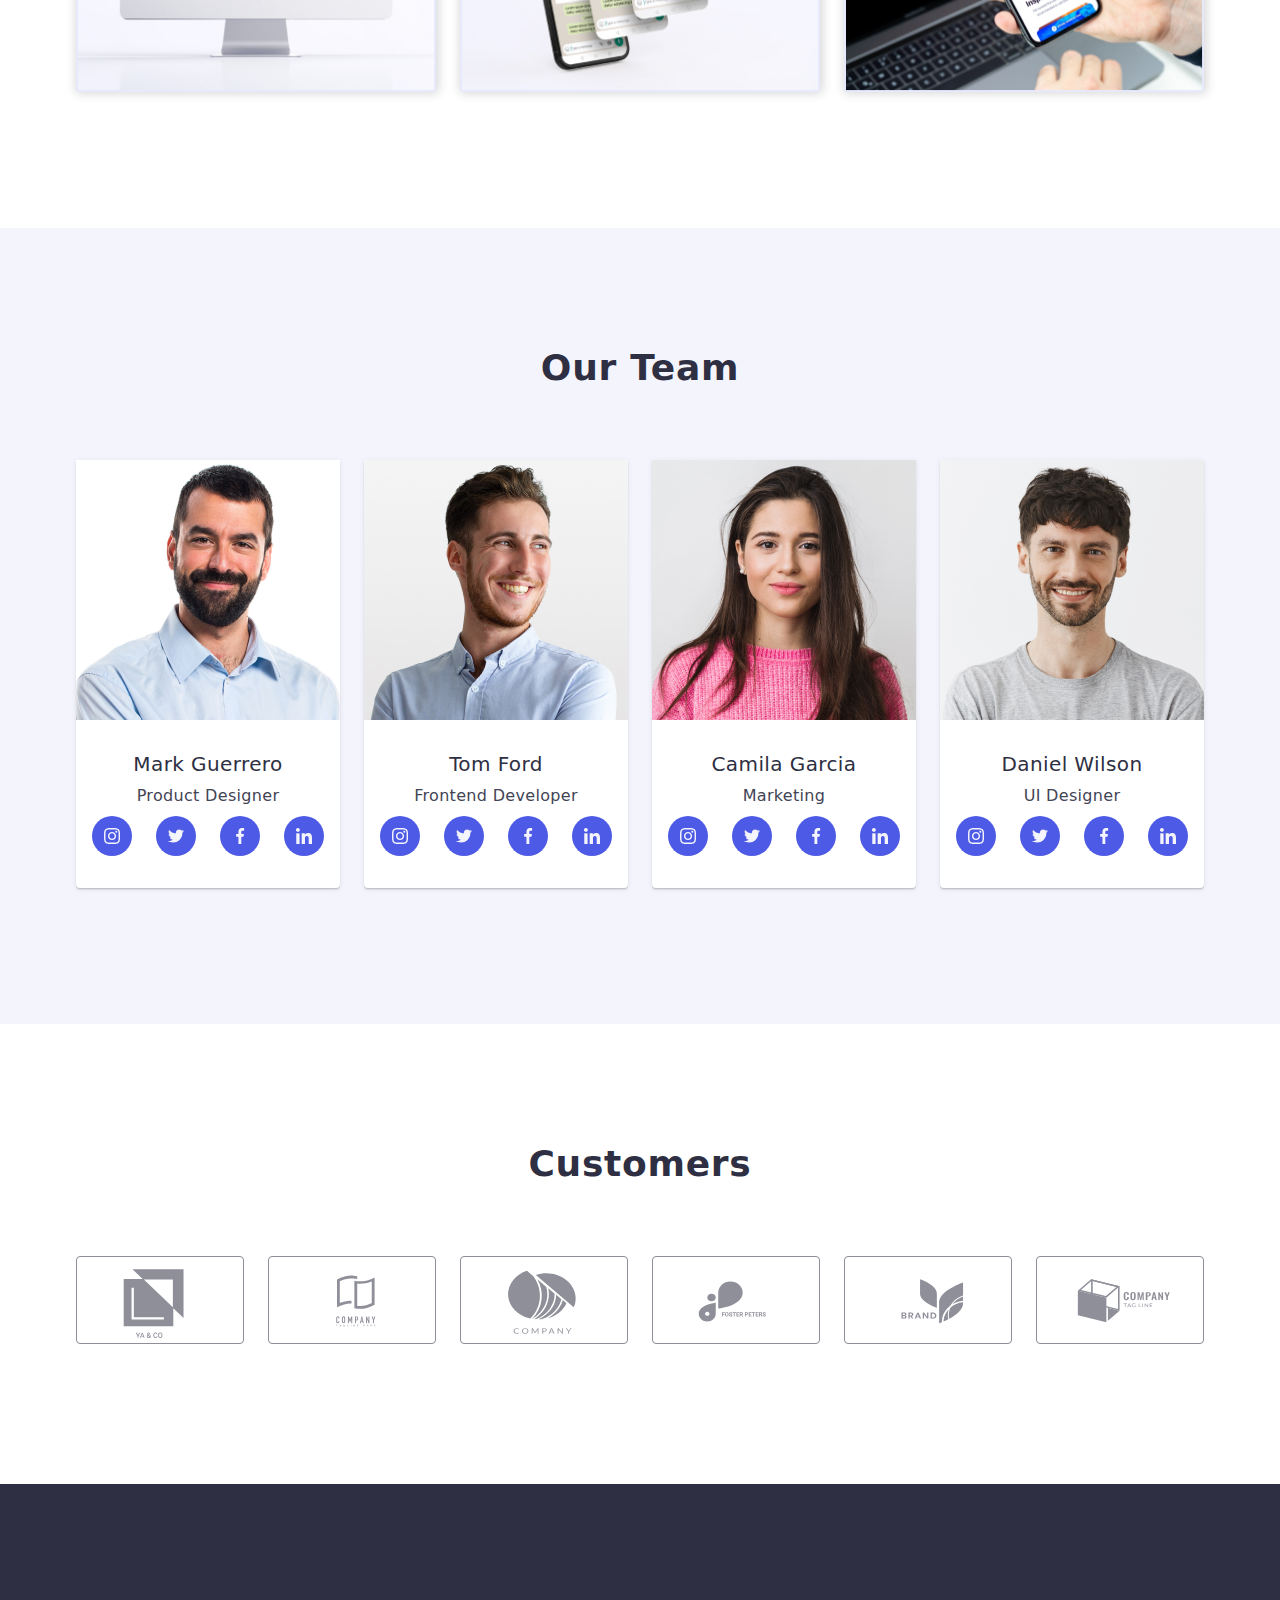
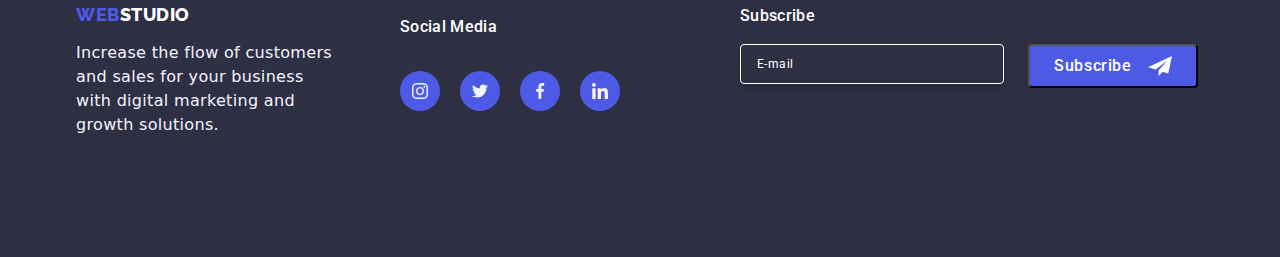
==== commit 54bc2713: "media designs" ====
--- a/index.html
+++ b/index.html
@@ -6,9 +6,12 @@
     <meta name="viewport" content="width=device-width, initial-scale=1.0">
     <title>Web Studio</title>
     <link rel="stylesheet" href="./css/styles.css">
+    <link rel="stylesheet" href="./css/desktop.css">
+    <link rel="stylesheet" href="./css/tablet.css">
     <link rel="preconnect" href="https://fonts.googleapis.com">
     <link rel="preconnect" href="https://fonts.gstatic.com" crossorigin>
-    <link href="https://fonts.googleapis.com/css2?family=Raleway:wght@800&family=Roboto:wght@400;500;700;900&display=swap"
+    <link
+        href="https://fonts.googleapis.com/css2?family=Raleway:wght@800&family=Roboto:wght@400;500;700;900&display=swap"
         rel="stylesheet">
     <link href="https://cdnjs.cloudflare.com/ajax/libs/modern-normalize/1.0.0/modern-normalize.min.css"
         rel="stylesheet">
@@ -16,25 +19,56 @@
 
 <body>
     <header class="studioheader">
-        <div class="section-container">
+        <div class="section-container  menu">
             <nav class="navheader">
                 <a href="index.html" class="navstudio"><span class="web">WEB</span>STUDIO</a>
-                <ul class="navul">
+                <ul class="navul list">
                     <li class="list"><a href="index.html" class="aheader">Studio</a></li>
                     <li class="list"><a href="portfolio.html" class="aheader">Portfolio</a></li>
                     <li class="list"><a href="Contacts" class="aheader">Contacts</a></li>
                 </ul>
+                </nav>
                 <address class="headeradd address">
-                    <ul class="address-item">
+                    <ul class="address-item list">
                         <li class="addresslist">
                             <a href="mailto:info@devstudio.com" class="addheader">info@devstudio.com</a>
                         </li>
                         <li class="addresslist">
-                            <a href="tel:+110001111111" class="addheader">+11(000)1111111</a>
+                            <a href="tel:+110001111111" class="addheader">+11 (000) 111-11-11</a>
                         </li>
                     </ul>
                 </address>
-            </nav>
+            <button   class="menu-toggle js-open-menu">
+                <svg class="burger-icon" width="32" height="22">
+                    <use href="images/icons/iconsclient.svg#icon-burgermenu" class="burgerlink"></use>
+
+                </svg>
+                </button>
+                <nav class="mobile-nav js-menu-container">
+                    <ul class="mobile-menu list">
+                        <li class="mobile-item"><a href="index.html">Studio</a></li>
+                        <li class="mobile-item"><a href="portfolio.html">Portfolio</a></li>
+                        <li class="mobile-item"><a href="Contacts"></a>Contacts</li>
+                    </ul>
+                    <ul class="mobile-nav-info list">
+                        <li class="mobile-info-item">
+                            <a href="tel:+110001111111">+11 (000) 111-11-11</a></li>
+                        <li class="mobile-info-item">
+                            <a href="mailto:info@devstudio.com">info@devstudio.com</a></li>
+                    </ul>
+                    <ul class="mobile-social teamlink">
+                        <li class="list-team"><a href="#" class="teamlinks"><img src="images/icons/instagram 2.svg" alt="instagram"></a>
+                        </li>
+                        <li class="list-team"><a href="#" class="teamlinks"><img src="images/icons/twitter 1.svg" alt="twitter"></a></li>
+                        <li class="list-team"><a href="#" class="teamlinks"><img src="images/icons/facebook 1.svg" alt="facebook"></a></li>
+                        <li class="list-team"><a href="#" class="teamlinks"><img src="images/icons/linkedin 1.svg" alt="linkedin"></a></li>
+                    </ul>
+                    <button class="mobile-nav-close js-close-menu">
+                        <svg>
+                            <use href="images/icons/iconsclient.svg#icon-close"></use>
+                        </svg>
+                    </button>
+                </nav>
         </div>
     </header>
 
@@ -43,7 +77,7 @@
         <section class="studiohero">
             <div class="section-container">
                 <h1>Effective Solution for Your Business</h1>
-                <button class="herobutton" type="button"data-modal-open>Order Service</button>
+                <button class="herobutton" type="button" data-modal-open>Order Service</button>
             </div>
         </section>
         <!-- 2nd Section -->
@@ -51,25 +85,25 @@
             <div class="section-container">
                 <!-- <h2>Feature</h2> -->
                 <ul class="studiofeature-ul">
-                    <li class="list">
+                    <li class="feature-list list">
                         <img src="images/icons/antenna 1.svg" alt="antenna" width="64" height="64">
                         <h3>Strategy</h3>
                         <p>Our goal is to identify the business problem to walk away with the perfect and creative
                             solution.</p>
                     </li>
-                    <li class="list">
+                    <li class="feature-list list">
                         <img src="images/icons/clock 1.svg" alt="antenna" width="64" height="64">
                         <h3>Punctuality</h3>
                         <p>Bring the key message to the brand's audience for the best price within the shortest possible
                             time.</p>
                     </li>
-                    <li class="list">
+                    <li class="feature-list list">
                         <img src="images/icons/diagram 1.svg" alt="antenna" width="64" height="64">
                         <h3>Diligence</h3>
                         <p>Research and confirm brands that present the strongest digital growth opportunities and
                             minimizerisk.</p>
                     </li>
-                    <li class="list">
+                    <li class="feature-list list">
                         <img src="images/icons/astronaut 1.svg" alt="antenna" width="64" height="64">
                         <h3>Technologies</h3>
                         <p>Design practice focused on digital experiences. We bring forth a deep passion for
@@ -104,7 +138,7 @@
                 <div class="section-container">
                     <h2>Our Team</h2>
                     <ul class="studioteam-ul">
-                        <li class="list">
+                        <li class="studio-team list">
                             <img src="./images/img.jpg" alt="profile picture" width="264" height="260">
                             <div class="teamcontent">
                                 <h3>Mark Guerrero</h3>
@@ -112,8 +146,8 @@
                                 <ul class="teamlink">
                                     <li class="list-team"><a href="#" class="teamlinks"><img
                                                 src="images/icons/instagram 2.svg" alt="instagram"></a></li>
-                                    <li class="list-team"><a href="#" class="teamlinks"><img src="images/icons/twitter 1.svg"
-                                                alt="twitter"></a></li>
+                                    <li class="list-team"><a href="#" class="teamlinks"><img
+                                                src="images/icons/twitter 1.svg" alt="twitter"></a></li>
                                     <li class="list-team"><a href="#" class="teamlinks"><img
                                                 src="images/icons/facebook 1.svg" alt="facebook"></a></li>
                                     <li class="list-team"><a href="#" class="teamlinks"><img
@@ -121,7 +155,7 @@
                                 </ul>
                             </div>
                         </li>
-                        <li class="list">
+                        <li class="studio-team list">
                             <img src="./images/img2.jpg" alt="profile picture" width="264" height="260">
                             <div class="teamcontent">
                                 <h3>Tom Ford</h3>
@@ -129,8 +163,8 @@
                                 <ul class="teamlink">
                                     <li class="list-team"><a href="#" class="teamlinks"><img
                                                 src="images/icons/instagram 2.svg" alt="instagram"></a></li>
-                                    <li class="list-team"><a href="#" class="teamlinks"><img src="images/icons/twitter 1.svg"
-                                                alt="twitter"></a></li>
+                                    <li class="list-team"><a href="#" class="teamlinks"><img
+                                                src="images/icons/twitter 1.svg" alt="twitter"></a></li>
                                     <li class="list-team"><a href="#" class="teamlinks"><img
                                                 src="images/icons/facebook 1.svg" alt="facebook"></a></li>
                                     <li class="list-team"><a href="#" class="teamlinks"><img
@@ -138,7 +172,7 @@
                                 </ul>
                             </div>
                         </li>
-                        <li class="list">
+                        <li class="studio-team list">
                             <img src="./images/img3.jpg" alt="profile picture" width="264" height="260">
                             <div class="teamcontent">
                                 <h3>Camila Garcia</h3>
@@ -146,8 +180,8 @@
                                 <ul class="teamlink">
                                     <li class="list-team"><a href="#" class="teamlinks"><img
                                                 src="images/icons/instagram 2.svg" alt="instagram"></a></li>
-                                    <li class="list-team"><a href="#" class="teamlinks"><img src="images/icons/twitter 1.svg"
-                                                alt="twitter"></a></li>
+                                    <li class="list-team"><a href="#" class="teamlinks"><img
+                                                src="images/icons/twitter 1.svg" alt="twitter"></a></li>
                                     <li class="list-team"><a href="#" class="teamlinks"><img
                                                 src="images/icons/facebook 1.svg" alt="facebook"></a></li>
                                     <li class="list-team"><a href="#" class="teamlinks"><img
@@ -155,7 +189,7 @@
                                 </ul>
                             </div>
                         </li>
-                        <li class="list">
+                        <li class="studio-team list">
                             <img src="./images/img4.jpg" alt="profile picture" width="264" height="260">
                             <div class="teamcontent">
                                 <h3>Daniel Wilson</h3>
@@ -163,8 +197,8 @@
                                 <ul class="teamlink">
                                     <li class="list-team"><a href="#" class="teamlinks"><img
                                                 src="images/icons/instagram 2.svg" alt="instagram"></a></li>
-                                    <li class="list-team"><a href="#" class="teamlinks"><img src="images/icons/twitter 1.svg"
-                                                alt="twitter"></a></li>
+                                    <li class="list-team"><a href="#" class="teamlinks"><img
+                                                src="images/icons/twitter 1.svg" alt="twitter"></a></li>
                                     <li class="list-team"><a href="#" class="teamlinks"><img
                                                 src="images/icons/facebook 1.svg" alt="facebook"></a></li>
                                     <li class="list-team"><a href="#" class="teamlinks"><img
@@ -182,14 +216,14 @@
                     <h2>Customers</h2>
                     <ul class="clientsection-ul">
                         <li class="clientlist">
-                                <svg class="clientimg">
-                                    <use href="images/icons/iconsclient.svg#icon-Logoclient1" class="clientlink"></use>
-                                </svg>
-                        </li>
-                        <li class="clientlist">
-                            <svg class="clientimg" >
-                            <use href="images/icons/iconsclient.svg#icon-logoclient2"></use>
-                        </svg>
+                            <svg class="clientimg">
+                                <use href="images/icons/iconsclient.svg#icon-Logoclient1" class="clientlink"></use>
+                            </svg>
+                        </li>
+                        <li class="clientlist">
+                            <svg class="clientimg">
+                                <use href="images/icons/iconsclient.svg#icon-logoclient2"></use>
+                            </svg>
                         </li>
                         <li class="clientlist">
                             <svg class="clientimg">
@@ -203,8 +237,8 @@
                         </li>
                         <li class="clientlist">
                             <svg class="clientimg">
-                            <use href="images/icons/iconsclient.svg#icon-logoclient5"></use>
-                        </svg>
+                                <use href="images/icons/iconsclient.svg#icon-logoclient5"></use>
+                            </svg>
                         </li>
                         <li class="clientlist">
                             <svg class="clientimg">
@@ -217,37 +251,40 @@
         </div>
     </main>
     <footer class="mainfoot">
-        <div class="section-container">
+        <div class="foot-container section-container">
+            <div class="footer-details-wrap">
             <div class="footer">
-            <a href="index.html" class="footstudio"><span class="web">WEB</span>STUDIO</a>
-            <p>Increase the flow of customers and sales for your business with digital marketing and growth solutions.</p>
+                <a href="index.html" class="footstudio"><span class="web">WEB</span>STUDIO</a>
+                <p>Increase the flow of customers and sales for your business with digital marketing and growth
+                    solutions.</p>
             </div>
             <div class="footlink">
                 <h3>Social Media</h3>
-            <ul class="sociallink">
-                <li class="sociallist list"><a href="#" class="teamlinks"><img src="images/icons/instagram 2.svg"
-                            alt="instagram"></a></li>
-                <li class="sociallist list"><a href="#" class="teamlinks"><img src="images/icons/twitter 1.svg" 
-                            alt="twitter"></a>
-                </li>
-                <li class="sociallist list"><a href="#" class="teamlinks"><img src="images/icons/facebook 1.svg"
-                            alt="facebook"></a></li>
-                <li class="sociallist list"><a href="#" class="teamlinks"><img src="images/icons/linkedin 1.svg"
-                            alt="linkedin"></a></li>
-            </ul>
-        </div>
-        <div class="footer-subscribe">
-            <h3>Subscribe</h3>
-            <div class="footer-subscribe-item">
-            <input class="footer-email" type="email" placeholder="E-mail" name="email">
-            <button type="submit" class="footer-submit">
-                Subscribe
-                <svg>
-                    <use href="images/icons/iconsclient.svg#icon-send"></use>
-                </svg>
-            </button>
-            </div>
-        </div>
+                <ul class="sociallink">
+                    <li class="sociallist list"><a href="#" class="teamlinks"><img src="images/icons/instagram 2.svg"
+                                alt="instagram"></a></li>
+                    <li class="sociallist list"><a href="#" class="teamlinks"><img src="images/icons/twitter 1.svg"
+                                alt="twitter"></a>
+                    </li>
+                    <li class="sociallist list"><a href="#" class="teamlinks"><img src="images/icons/facebook 1.svg"
+                                alt="facebook"></a></li>
+                    <li class="sociallist list"><a href="#" class="teamlinks"><img src="images/icons/linkedin 1.svg"
+                                alt="linkedin"></a></li>
+                </ul>
+            </div>
+            </div>
+            <div class="footer-subscribe">
+                <h3>Subscribe</h3>
+                <div class="footer-subscribe-item">
+                    <input class="footer-email" type="email" placeholder="E-mail" name="email">
+                    <button type="submit" class="footer-submit">
+                        Subscribe
+                        <svg>
+                            <use href="images/icons/iconsclient.svg#icon-send"></use>
+                        </svg>
+                    </button>
+                </div>
+            </div>
         </div>
     </footer>
     <div class="modal is-hidden" data-modal>
@@ -295,9 +332,13 @@
                 </svg>
             </button>
 
-         </div>
+        </div>
+        <!-- Mobile -->
+        <div class="menu-container js-menu-container" id="mobile-menu"></div>
+
 
     </div>
+    <script src="js/mobile-menu.js"></script>
     <script src="js/modal.js"></script>
 </body>
 
--- a/css/styles.css
+++ b/css/styles.css
@@ -91,6 +91,14 @@
     
    
 }
+
+  .menu,
+  .navheader,
+  .navul {
+      display: flex;
+      align-items: center;
+  }
+
 .navheader .web {
     color: var(--iris);
    
@@ -107,41 +115,34 @@
 }
 
 .studioheader {
-    border-bottom: 1px solid var(--cornflower); 
+    border-bottom: 1px solid var(--cornflower);
+   
      
 }
 
-.navheader {
-    display: flex;
-    justify-content: center;
-    align-items: center;
-    flex-shrink: 0;
-}
+
 .address-item{
     padding: 0;
 }
 .navul{
-    display: flex;
     padding: 0px;
     margin: auto;
     gap: 40px;
     transition: color 250ms cubic-bezier(0.4, 0, 0.2, 1);
+    margin-left: 76px;
   
-  
-}
+}
+
 .navul .list{
-    font-weight: 500;
-    
-    
-}
-
-.address-item{
-    display: flex;
-    gap: 40px;
-}
-.headeradd{
-    margin: auto;
-}
+    font-weight: 500;  
+}
+
+
+
+/* .address-item{
+    gap: 12px;
+} */
+
 
 .addheader{
     color: var(--slate);
@@ -189,9 +190,8 @@
 
 
 .section-container{
-    width: 1158px;
+    width: 100%;
     padding: 0px 15px;
-    /* background-color: pink; */
     margin-left: auto;
     margin-right: auto;
     
@@ -207,7 +207,7 @@
 margin:0 auto;
 background-color: var(--bgnavyblue);
 background-image:linear-gradient(rgba(45, 47, 66, 0.7), rgba(46, 47, 66, 0.7)), url("../images/herosection1.jpg");
-max-width: 1440px;
+
 background-size: cover;
 background-position: center;
 justify-content: center;
@@ -234,8 +234,9 @@
 }
    
 .studiohero .herobutton{
-    display: block;
+   display: flex;
     align-items: center;
+    justify-content: center;
     font-family: inherit;
     width: 169px;
     padding: 16px 32px;
@@ -243,7 +244,7 @@
     border-radius: 4px;
     background: var(--iris);
     box-shadow: 0px 4px 4px 0px rgba(0, 0, 0, 0.15);
-    margin: 0px 495px 0px 496px;
+    /* margin: 0px 495px 0px 496px; */
     /* button text */
     color: var(--cloud);
     font-size: 16px;
@@ -431,6 +432,9 @@
 
 /* custumer Section */
 
+.clientsection{
+    width: 100%;
+}
 .clientsection h2{
     color: var(--NAVY-BLUE, #2E2F42);
     text-align: center;
@@ -481,9 +485,10 @@
    
  
     background: var(--bgnavyblue);
-    padding-top: 120px;
-    padding-bottom: 120px;
+    padding: 100px 0;
+    display: flex;
     width: 100%;
+
    
 
 }
@@ -515,20 +520,20 @@
     transition: color 250ms cubic-bezier(0.4, 0, 0.2, 1),
   
 }
+
+/* .foot-container{
+    display: flex;
+}
 .footer{
-   width: 30%;
-    float: left;
+  width: 264px;
+  margin-right: 120px;
+    
 }
 .footlink{
-    width: 30%;
-    float: left;
-    transition: color 250ms cubic-bezier(0.4, 0, 0.2, 1),
-}
-.footer-subscribe{
-    float: right;
-    width: 40%;
-    
-}
+   margin-right: 120px;
+   transition: color 250ms cubic-bezier(0.4, 0, 0.2, 1),
+} */
+
 
 
 .mainfoot p {
@@ -1036,3 +1041,288 @@
 
 
 
+@media only screen and (min-width: 428px) and (max-width: 767px){
+    .section-container{
+        max-width: 428px;
+        margin: 0 auto;
+        padding: 0 15px;
+    }
+    .menu-toggle{
+    min-height: 40px;
+    min-width: 40px;
+    background-color: transparent;
+    outline: none;
+    border: none;
+    display: inline-flex;
+    align-items: center;
+    justify-content: center;
+    cursor: pointer;
+    border: none;
+    color: var(--navyblue, #2e2f42);
+    position: relative;
+}
+
+
+.mobile-nav.is-open{
+    visibility: visible;
+    opacity: 1;
+    pointer-events: auto;
+    /* transform: translateX(0); */
+}
+.mobile-nav{
+    display: flex;
+    flex-direction: column;
+    align-items: flex-start;
+    position: fixed;
+    
+    flex-shrink: 0;
+    top: 0;
+    left: 0;
+    right: 0;
+    bottom: 0;
+    visibility: hidden;
+    opacity: 0;
+    pointer-events: none;
+    background-color: var(--colorwhite);
+    box-shadow: 0px 1px 6px 0px rgba(46, 47, 66, 0.08), 0px 1px 1px 0px 
+                                rgba(46, 47, 66, 0.16), 0px 2px 1px 0px 
+                                rgba(46, 47, 66, 0.08);
+    /* transform: translateX(100%);
+    transition: var(--transition-duration) cubic-bezier(0.4, 0, 0.2, 1); */
+
+}
+
+.mobile-nav-close{
+
+    display: flex;
+    align-items: center;
+    justify-content: center;
+    fill: var(--CORNFLOWER, #E7E9FC);
+    stroke-width: 1px;
+    border: 1px solid rgba(0, 0, 0, 0.10);;
+    border-radius: 50px;
+    width: 24px;
+    height: 24px;
+    position: absolute;
+    left: 93%;
+    top:0px;
+    cursor:pointer;
+    margin-top: 24px;
+    cursor: pointer;
+    transition-property: background-color, border-color, color;
+    transition-duration: 250ms;
+    transition-timing-function: cubic-bezier(0.4, 0, 0.2, 1);
+
+}
+
+.mobile-nav-close svg{
+    fill: var(--bgnavyblue);
+    width: 18px;
+    height: 18px;
+    transition-property: fill;
+    transition-duration: 250ms;
+    transition-timing-function: cubic-bezier(0.4, 0, 0.2, 1);
+}
+
+.mobile-nav-close svg {
+    fill: var(--bgnavyblue)
+}
+
+.mobile-nav-close:hover {
+    background-color: var(--ocean);
+}
+mobile-nav-info,
+mobile-nav{
+    display: inline-block;
+}
+
+
+
+.mobile-menu{
+    padding: 48px 40px;
+    margin-top: 80px;
+    text-decoration: none;
+    
+}
+.mobile-item,
+.mobile-info-item{
+    font-family: Roboto;
+    font-size: 36px;
+    font-weight: 700;
+    line-height: 40px;
+    letter-spacing: 0.72px;
+    text-decoration: none;
+   
+   
+}
+.mobile-item:not(:first-child){
+    margin-bottom: 0;
+    
+   
+}
+    
+
+.mobile-item:not(:first-child){
+    margin-top: 40px;
+    
+}
+.mobile-nav-info{
+    margin-top: 150px;
+}
+.mobile-info-item:not(:first-child){
+    margin-top: 40px;
+}
+.mobile-social{
+    margin-top: 48px;
+    column-gap: 56px;
+}
+    
+
+}
+
+@media only screen and (min-width: 428px) and (max-width: 767px),
+ only screen and (max-width: 428px){
+    .aheader,
+    .addresslist {
+        display: none;
+    }
+    .navheader{
+        display: flex;
+        align-items: center;
+        justify-content: center;
+        height: 70px;
+    }
+    .studiohero{
+        background-image: linear-gradient(rgba(45, 47, 66, 0.7), rgba(46, 47, 66, 0.7)), url("../images/media/heromoblieview.jpg");
+        min-width: 428px;
+        align-items: center;
+        justify-content: center;
+        margin: auto;
+    }
+    .herobutton{
+        align-items: center;
+        justify-content: center;
+        display: inline-block;
+        margin: auto;
+    }
+
+    
+    .studiohero h1{
+        display: block;
+        max-width: 320px;
+        font-weight: 700;
+        font-size: 36px;
+        line-height: 1.11em;
+        letter-spacing: 0.72px;
+        text-align: center;
+        margin: auto;
+        margin-bottom: 72px;
+        
+    }
+    .studiofeature-ul .list img{
+        display: none;
+    }
+    .feature-list {
+        margin: auto;
+        min-height: 120px;
+        gap: 72px 24px;
+        display: block;
+        text-align: center;
+        justify-content: center;
+       
+    }
+   
+    .feature-list h3{
+        text-align: center;
+        font-size: 36px;
+        font-weight: 700;
+        line-height: 1.11em;
+        letter-spacing: 0.72px;
+        margin-bottom: 8px;
+
+    }
+    .sectionstudio{
+        display: none;
+    }
+    .studio-team{
+      margin: auto;
+      display: block;
+      justify-content: center;
+      align-items: center;
+      flex-direction: column;
+      gap: 72px;
+     
+    }
+    .clientsection-ul {
+        
+        display: flex;
+        flex-wrap: wrap;
+        justify-content: center;
+        align-items: center;
+        gap: 72px 16px;
+
+    }
+    .foot-container{
+        display: inline-block;
+        justify-content: center;
+        align-items: center;
+    
+    }
+    .footer  {
+        margin: 0 auto;
+        padding-top: 0;
+        text-align: center;
+    }
+
+    .footer a{
+        text-align: center;
+        display: center;
+        margin: 0 auto;
+        padding-top: 0;
+    }
+
+    .footer p {
+        padding-top: 17px;
+        padding-bottom: 72px;
+        text-align: start;
+        margin: auto;
+
+    }
+
+    .footlink{
+        margin: 0 auto;
+        text-align: center;
+
+
+    }
+    .sociallink {
+        display: flex;
+        align-items: center;
+        justify-content: center;
+        margin-bottom: 72px;
+        
+    }
+
+    .footer-subscribe{
+        display: flex;
+        align-items: center;
+        justify-content: center;
+        flex-direction: column;
+    }
+
+    .footer-subscribe h3{
+        margin-bottom: 16px;
+      
+
+    }
+    .footer-subscribe-item{
+        display: flex;
+        align-items: center;
+        justify-content: center;
+        flex-direction: column;
+    }
+
+
+   
+
+ }
--- a/css/desktop.css
+++ b/css/desktop.css
@@ -0,0 +1,1017 @@
+@media screen and (min-width: 1200px) {
+    .navstudio {
+            color: var(--maincolor);
+            width: 44px;
+            font-family: 'Raleway';
+            font-size: 18px;
+            font-weight: 800;
+            line-height: 1.16em;
+            letter-spacing: 0.54px;
+            text-transform: uppercase;
+            margin-right: 70px;
+    
+    
+        }
+    .menu-toggle{
+        display: none;
+    }
+
+    .mobile-nav{
+        display: none;
+    }
+    
+        .navheader .web {
+            color: var(--iris);
+    
+        }
+    
+        .navheader .aheader {
+            color: var(--maincolor);
+            font-size: inherit;
+            line-height: 1.5em;
+            letter-spacing: 0.32px;
+            font-weight: 500;
+            font-weight: 500;
+    
+        }
+    
+    
+        .navheader {
+            display: flex;
+            justify-content: center;
+            align-items: center;
+            flex-shrink: 0;
+        }
+    
+        .address-item {
+            padding: 0;
+        }
+    
+        .navul {
+            display: flex;
+            padding: 0px;
+            margin: auto;
+            gap: 40px;
+            transition: color 250ms cubic-bezier(0.4, 0, 0.2, 1);
+            margin-left: 76px;
+        }
+
+        .menu,
+        .navheader,
+        .navul,
+        .address-item {
+            display: flex;
+            align-items: center;
+        }
+
+        .studioheader {
+            border-bottom: 1px solid var(--cornflower);
+            padding-top: 24px;
+            padding-bottom: 23px;
+        
+        }
+    
+        .navul .list {
+            font-weight: 500;
+        }
+    
+        .address-item {
+            gap: 40px;
+        }
+    
+        .headeradd {
+            margin: auto;
+        }
+    
+        .addheader {
+            color: var(--slate);
+            font-size: 16px;
+            line-height: 1.5em;
+            letter-spacing: 0.02em;
+            font-weight: 500;
+            position: relative;
+            transition: color 250ms cubic-bezier(0.4, 0, 0.2, 1),
+        }
+    
+    
+    
+        .aheader:hover,
+        .aheader:focus {
+            color: var(--ocean);
+            transition: color 250ms cubic-bezier(0.4, 0, 0.2, 1);
+        }
+    
+        .addheader:hover,
+        .addheader:focus {
+            color: var(--ocean);
+            transition: width 250ms cubic-bezier(0.4, 0, 0.2, 1);
+            transition: color 250ms cubic-bezier(0.4, 0, 0.2, 1);
+        }
+    
+    
+        .aheader:hover::after {
+            content: '';
+            display: block;
+            height: 4px;
+            background-color: var(--ocean);
+            position: absolute;
+            left: 0;
+            width: 100%;
+            margin-top: 10px;
+            border: 2px solid var(--ocean);
+            border-radius: 4px;
+            transition: scale 250ms cubic-bezier(0.4, 0, 0.2, 1)
+        }
+    
+        .aheader {
+            position: relative;
+            transition: color 250ms cubic-bezier(0.4, 0, 0.2, 1),
+        }
+    
+    
+        .section-container {
+            width: 1158px;
+            padding: 0px 15px;
+            /* background-color: pink; */
+            margin-left: auto;
+            margin-right: auto;
+    
+        }
+    
+        .section {
+            padding-top: 120px;
+            padding-bottom: 120px;
+        }
+    
+        /* Main hero section */
+        .studiohero {
+    
+            margin: 0 auto;
+            background-color: var(--bgnavyblue);
+            background-image: linear-gradient(rgba(45, 47, 66, 0.7), rgba(46, 47, 66, 0.7)), url("../images/herosection1.jpg");
+            max-width: 1440px;
+            background-size: cover;
+            background-position: center;
+            justify-content: center;
+            background-repeat: no-repeat;
+            padding-top: 188px;
+            padding-bottom: 188px;
+    
+    
+    
+        }
+    
+        .studiohero h1 {
+            margin: 0px;
+            display: block;
+            width: 496px;
+            color: var(--colorwhite);
+            text-align: center;
+            font-size: 56px;
+            line-height: 1.07em;
+            font-weight: 700;
+            gap: 10px;
+            letter-spacing: 1.12px;
+            margin: 0px 331px 48px 331px;
+    
+        }
+    
+        .studiohero .herobutton {
+            display: block;
+            align-items: center;
+            font-family: inherit;
+            width: 169px;
+            padding: 16px 32px;
+            gap: 10px;
+            border-radius: 4px;
+            background: var(--iris);
+            box-shadow: 0px 4px 4px 0px rgba(0, 0, 0, 0.15);
+            margin: 0px 495px 0px 496px;
+            /* button text */
+            color: var(--cloud);
+            font-size: 16px;
+            line-height: 1.5em;
+            font-weight: 500;
+            transition: background-color 250ms cubic-bezier(0.4, 0, 0.2, 1);
+        }
+    
+        .studiohero .herobutton:active,
+        .studiohero .herobutton:hover {
+            border-radius: 4px;
+            background-color: var(--ocean);
+            box-shadow: 0px 3px 1px rgba(0, 0, 0, 0.1), 0px 2px 1px rgba(0, 0, 0, 0.88), 0px 2px 2px rgba(0, 0, 0, 0.12);
+            cursor: pointer;
+            transition: var(--transition-duration);
+            color: var(--colorwhite);
+        }
+    
+        .studiohero .herobutton:focus {
+            background-color: var(--ocean);
+            color: var(--colorwhite);
+        }
+    
+        /* section 2 */
+    
+    
+    
+        .studiofeature-ul {
+            display: flex;
+            flex-wrap: wrap;
+            gap: 24px;
+            padding: 0;
+        }
+    
+        .studiofeature-ul .list {
+            flex-basis: calc((100%-72px)/3);
+        }
+    
+        .studiofeature-ul .list img {
+            align-items: center;
+            justify-content: center;
+            width: 264px;
+            height: 112px;
+            background-color: var(--cloud);
+            padding-top: 24px;
+            padding-bottom: 24px;
+            margin-bottom: 8px;
+    
+    
+        }
+    
+        .studiofeature-ul h3 {
+            width: 264px;
+            margin-bottom: 8px;
+    
+        }
+    
+        .studiofeature-ul p {
+            width: 264px;
+    
+        }
+    
+        /* main 3rd section */
+    
+    
+        .sectionstudio .section {
+            padding-top: 0px;
+        }
+    
+        .sectionstudio h2 {
+            text-align: center;
+            font-size: 36px;
+            font-style: normal;
+            font-weight: 700;
+            line-height: 1.11em;
+            letter-spacing: 0.72px;
+            text-transform: capitalize;
+            margin-bottom: 72px;
+        }
+    
+        .studioimage-ul {
+            display: flex;
+            flex-wrap: wrap;
+            gap: 24px;
+            padding: 0;
+    
+        }
+    
+        .studioimage-ul .list img {
+            border: 1px solid var(--cornflower);
+            background: url(<path-to-image>), lightgray -72.845px -19px / 144.444% 112.667% no-repeat;
+            flex-basis: calc((100%-48px)/2);
+            box-shadow: 1px 0px 10px 1px lightgray;
+        }
+    
+    
+    
+        /* main 4rth section */
+    
+        .studioteam {
+    
+            background: var(--cloud);
+            padding-bottom: 0px;
+    
+    
+        }
+    
+        .studioteam h2 {
+            text-align: center;
+            font-size: 36px;
+            font-style: normal;
+            font-weight: 700;
+            line-height: 1.11em;
+            letter-spacing: 0.72px;
+            text-transform: capitalize;
+            margin-bottom: 72px;
+    
+        }
+    
+        .studioteam-ul {
+            display: flex;
+            flex-wrap: wrap;
+            gap: 24px;
+            padding: 0;
+    
+        }
+    
+        .studioteam-ul .list {
+            border-radius: 0px 0px 4px 4px;
+            background: var(--WHITE, #FFF);
+            box-shadow: 0px 2px 1px 0px rgba(46, 47, 66, 0.08), 0px 1px 1px 0px rgba(46, 47, 66, 0.16), 0px 1px 6px 0px rgba(46, 47, 66, 0.08);
+    
+        }
+    
+        .studioteam-ul .list img {
+            flex-basis: calc((100%-72px)/3);
+        }
+    
+        .teamcontent {
+            background-color: var(--primarybg);
+            padding: 32px 16px;
+            /* border-top: 0;
+        border: 1px solid #eeee; */
+            text-align: center;
+        }
+    
+        .teamcontent h3 {
+            margin-bottom: 8px;
+        }
+    
+    
+        /* links SVG */
+    
+        .teamlink {
+            list-style: none;
+            display: flex;
+            align-items: center;
+            justify-content: center;
+            column-gap: 24px;
+            padding: 0;
+    
+        }
+    
+        .teamlinks {
+            display: flex;
+            align-items: center;
+            justify-content: center;
+            width: 40px;
+            height: 40px;
+            background-color: var(--iris);
+            border-radius: 20px;
+            margin-top: 8px;
+            transition: background-color 250ms cubic-bezier(0.4, 0, 0.2, 1)
+        }
+    
+        .teamlinks:active,
+        .teamlinks:hover {
+    
+            background-color: var(--ocean);
+            cursor: pointer;
+            transition: var(--transition-duration);
+    
+        }
+    
+        .teamlinks:focus {
+            background-color: var(--ocean);
+    
+        }
+    
+        /* custumer Section */
+    
+        .clientsection h2 {
+            color: var(--NAVY-BLUE, #2E2F42);
+            text-align: center;
+            font-family: inherit;
+            font-size: 36px;
+            font-style: normal;
+            font-weight: 700;
+            line-height: 40px;
+            letter-spacing: 0.72px;
+            text-transform: capitalize;
+            margin-bottom: 72px;
+        }
+    
+        .clientsection-ul {
+            display: flex;
+            justify-content: center;
+            flex-wrap: wrap;
+            gap: 24px;
+            padding: 0;
+    
+        }
+    
+    
+        .clientimg {
+            width: 168px;
+            height: 88px;
+            justify-content: center;
+            align-items: center;
+            fill: var(--lightslate);
+            border: 1px solid var(--lightslate, #8e8f99);
+            border-radius: 4px;
+            transition: border 250ms cubic-bezier(0.4, 0, 0.2, 1);
+    
+    
+        }
+    
+        .clientlist .clientimg:focus,
+        .clientlist .clientimg:hover {
+            border: 1px solid var(--ocean);
+            fill: var(--ocean);
+            cursor: pointer;
+            transition: border 250ms cubic-bezier(0.4, 0, 0.2, 1);
+    
+        }
+    
+    
+        .mainfoot {
+    
+    
+            background: var(--bgnavyblue);
+            padding-top: 120px;
+            padding-bottom: 120px;
+            width: 100%;
+    
+    
+        }
+    
+        .mainfoot .web {
+            width: 44px;
+            color: var(--iris);
+            font-family: Raleway;
+            font-size: 18px;
+            font-weight: 800;
+            line-height: 1.17em;
+            letter-spacing: 0.54px;
+            text-transform: uppercase;
+    
+        }
+    
+        .mainfoot .footstudio {
+            color: var(--colorwhite);
+            width: 71px;
+            font-family: 'Raleway';
+            font-size: 18px;
+            font-weight: 800;
+            line-height: 1.17em;
+            letter-spacing: 0.54px;
+            text-transform: uppercase;
+            padding-right: 76px;
+            display: flex;
+            height: 21px;
+            transition: color 250ms cubic-bezier(0.4, 0, 0.2, 1),
+    
+        }
+        .foot-container{
+            display: flex;
+            flex-wrap: wrap;
+          
+        }
+
+        .footer-details-wrap{
+        display: flex;
+        align-items: center;
+  
+        
+    }
+
+        .footer{
+        width: 264px;
+        margin-right: 60px;
+            
+        }
+        .footlink{
+        margin-right: 120px;
+        transition: color 250ms cubic-bezier(0.4, 0, 0.2, 1),
+        }
+
+
+
+        .mainfoot p {
+            color: var(--cloud);
+            width: 264px;
+            margin-top: 16px;
+        }
+
+    
+        .footlink h3 {
+            color: var(--WHITE, #FFF);
+            font-family: 'Roboto';
+            font-size: 16px;
+            font-style: normal;
+            font-weight: 500;
+            line-height: 24px;
+            letter-spacing: 0.32px;
+        }
+    
+        .footer-subscribe h3 {
+            color: var(--colorwhite);
+            font-family: Roboto;
+            font-size: 16px;
+            font-style: normal;
+            font-weight: 500;
+            line-height: 24px;
+            letter-spacing: 0.32px;
+            margin-bottom: 16px;
+        }
+    
+        .footer-submit {
+            display: inline-flex;
+            padding: 8px 24px;
+            justify-content: center;
+            align-items: center;
+            gap: 16px;
+            border-radius: 4px;
+            background: var(--IRIS, #4D5AE5);
+            color: var(--WHITE, #FFF);
+            text-align: center;
+            font-family: Roboto;
+            font-size: 16px;
+            font-style: normal;
+            font-weight: 500;
+            line-height: 24px;
+            letter-spacing: 0.64px;
+            cursor: pointer;
+            transition-property: background-color, color;
+            transition-duration: 250ms;
+            transition-timing-function: cubic-bezier(0.4, 0, 0.2, 1);
+    
+        }
+    
+        .footer-submit svg {
+            width: 24px;
+            height: 24px;
+    
+        }
+    
+        .footer-submit:hover {
+            background-color: var(--ocean);
+        }
+    
+        input.footer-email {
+            width: 264px;
+            height: 40px;
+            flex-shrink: 0;
+            background: var(--NAVY-BLUE, #2E2F42);
+            border-radius: 4px;
+            border: 1px solid var(--WHITE, #FFF);
+            box-shadow: 0px 4px 4px 0px rgba(0, 0, 0, 0.15);
+            padding: 8px 16px;
+            color: var(--WHITE, #FFF);
+            font-family: Roboto;
+            font-size: 12px;
+            font-style: normal;
+            font-weight: 400;
+            line-height: 24px;
+            letter-spacing: 0.48px;
+    
+        }
+    
+        .footer-email::placeholder {
+            color: var(--white, #FFF);
+            font-size: 12px;
+            font-style: normal;
+            font-weight: 400;
+            line-height: 24px;
+            letter-spacing: 0.48px;
+        }
+    
+        .footer-subscribe-item {
+            display: flex;
+            /* gap: 24px; */
+
+        }
+    
+        .sociallink {
+            display: flex;
+            gap: 20px;
+            padding: 0;
+        }
+    
+    
+        .sociallist {
+            display: inline-flex;
+            gap: 16px;
+    
+        }
+    
+        .sociallist .teamlinks {
+            transition: background-color 250ms cubic-bezier(0.4, 0, 0.2, 1);
+        }
+    
+        .sociallink .list .teamlinks {
+            margin-top: 16px;
+        }
+    
+    
+        .sociallink .teamlinks:active,
+        .sociallink .teamlinks:hover {
+    
+            background-color: var(--green);
+            cursor: pointer;
+            transition: var(--transition-duration) cubic-bezier(0.4, 0, 0.2, 1);
+            ;
+        }
+    
+        .sociallink .teamlinks:focus {
+            background-color: var(--green);
+        }
+    
+    
+    
+    
+    
+    
+        /* PORTFILIO CSS */
+    
+        /* button section portfolio */
+    
+        .section-button {
+            margin-bottom: 48px;
+        }
+    
+        .section-button ul {
+            display: flex;
+            align-items: flex-start;
+            gap: 24px;
+            margin-left: 286px;
+            list-style-type: none;
+            padding: 0px;
+    
+    
+        }
+    
+        .port-button {
+            color: var(--iris);
+            text-align: center;
+            display: flex;
+            font-family: inherit;
+            padding: 12px 24px;
+            border-radius: 4px;
+            border: 1px solid var(--cornflower);
+            background: var(--cloud);
+            font-size: inherit;
+            font-weight: inherit;
+            font-size: 16px;
+            font-style: normal;
+            font-weight: 500;
+            line-height: 1.5em;
+            letter-spacing: 0.64px;
+            transition: color 250ms cubic-bezier(0.4, 0, 0.2, 1),
+                border-radius 250ms cubic-bezier(0.4, 0, 0.2, 1),
+                background-color 250ms cubic-bezier(0.4, 0, 0.2, 1),
+                border 250ms cubic-bezier(0.4, 0, 0.2, 1),
+                box-shadow 250ms cubic-bezier(0.4, 0, 0.2, 1),
+    
+    
+    
+    
+        }
+    
+    
+        .port-button:hover,
+        .port-button:focus {
+            background-color: var(--iris);
+            transition: color 250ms cubic-bezier(0.4, 0, 0.2, 1);
+            cursor: pointer;
+            color: var(--colorwhite);
+            box-shadow: 0px 3px 1px rgba(0, 0, 0, 0.1), 0px 2px 1px rgba(0, 0, 0, 0.88), 0px 2px 2px rgba(0, 0, 0, 0.12);
+        }
+    
+    
+    
+        /*  main section Portfolio */
+    
+        .portsection-ul {
+            display: flex;
+            flex-wrap: wrap;
+            gap: 24px;
+            padding: 0;
+    
+        }
+    
+        .portsection-ul .portfoliolist img {
+            flex-basis: calc((100%-192px)/8);
+            border: 1px solid var(--cornflower);
+            background: var(--colorwhite);
+    
+        }
+    
+        .portfoliolist {
+            width: 360px;
+            height: 300px;
+            position: relative;
+            overflow: hidden;
+            box-shadow: 0px 2px 1px 0px rgba(46, 47, 66, 0.08), 0px 1px 1px 0px rgba(46, 47, 66, 0.16), 0px 1px 6px 0px rgba(46, 47, 66, 0.08);
+            transition: box-shadow var(--transition-duration);
+        }
+    
+        .portfoliolist img {
+            display: block;
+            width: 360px;
+            height: 300px;
+            object-fit: cover;
+            object-position: center;
+    
+        }
+    
+        .portfoliolist figcaption {
+            position: absolute;
+            width: 100%;
+            height: 100%;
+            top: 0px;
+            left: 0px;
+            background-color: rgba(77, 90, 229, 1);
+            padding: 0px 24px;
+            color: var(--cloud);
+            text-align: left;
+            align-items: center;
+            display: flex;
+            font-family: Roboto;
+            font-size: 16px;
+            font-weight: 400;
+            line-height: 1.5em;
+            letter-spacing: 0.32px;
+            transition: var(--transition-duration) cubic-bezier(0.4, 0, 0.2, 1);
+            transform: translateY(100%);
+            will-change: transform;
+        }
+    
+        .portsection-ul .portlist:hover figcaption {
+            transform: translateY(0);
+        }
+    
+    
+    
+    
+        .portcontent {
+            background-color: var(--primarybg);
+            padding: 32px 16px;
+            border-top: 0;
+            border: 1px solid #eeee;
+        }
+    
+        .portsection-ul .portlist:hover {
+    
+            cursor: pointer;
+            transition: var(--transition-duration);
+            box-shadow: 1px 2px 1px 1px rgba(0, 0, 0, 0.1), 1px 1px 1px 1px rgba(0, 0, 0, 0.88), 1px 1px 1px 1px rgba(0, 0, 0, 0.12);
+        }
+    
+        .modal {
+            background-color: rgba(46, 47, 66, 0.4);
+            width: 100%;
+            height: 100%;
+            position: fixed;
+            display: flex;
+            align-items: center;
+            justify-content: center;
+            top: 0px;
+            left: 0px;
+            pointer-events: auto;
+            opacity: 1;
+            transition-property: visibility, opacity, ;
+            transition-duration: var(--transition-duration);
+    
+        }
+    
+        .modal.is-hidden {
+            visibility: hidden;
+            opacity: 0;
+            pointer-events: none;
+    
+    
+        }
+    
+        .modal.is-hidden .modal-content {
+            transform: translateY(-20px);
+    
+        }
+    
+        .modal-content {
+            position: relative;
+            width: 410px;
+            height: 584px;
+            border-radius: 4px;
+            background-color: var(--diary);
+            box-shadow: 0px 2px 1px 0px rgba(0, 0, 0, 0.20),
+                0px 1px 3px 0px rgba(0, 0, 0, 0.12),
+                0px 1px 1px 0px rgba(0, 0, 0, 0.14);
+            transform: none;
+            transition: transform var(--transition-duration);
+    
+        }
+    
+        .modal-close {
+            display: flex;
+            align-items: center;
+            justify-content: center;
+            fill: var(--CORNFLOWER, #E7E9FC);
+            stroke-width: 1px;
+            border: 1px solid rgba(0, 0, 0, 0.10);
+            ;
+            border-radius: 50px;
+            width: 24px;
+            height: 24px;
+            position: absolute;
+            left: 93%;
+            top: 0px;
+            cursor: pointer;
+            margin-top: 24px;
+            cursor: pointer;
+            transition-property: background-color, border-color, color;
+            transition-duration: 250ms;
+            transition-timing-function: cubic-bezier(0.4, 0, 0.2, 1);
+        }
+    
+    
+    
+        .modal-close svg {
+            fill: var(--bgnavyblue);
+            width: 18px;
+            height: 18px;
+            transition-property: fill;
+            transition-duration: 250ms;
+            transition-timing-function: cubic-bezier(0.4, 0, 0.2, 1);
+        }
+    
+        .modal-close:hover svg {
+            fill: var(--colorwhite);
+    
+        }
+    
+        .modal-close:hover {
+            background-color: var(--ocean);
+        }
+    
+        .modal-heading {
+            color: var(--NAVY-BLUE, #2E2F42);
+            text-align: center;
+            justify-content: center;
+            font-size: 15px;
+            font-style: normal;
+            font-weight: 500;
+            letter-spacing: 0.32px;
+            line-height: 1.5em;
+            width: 360px;
+            height: 24px;
+    
+        }
+    
+        .modal-content {
+            padding-top: 72px;
+            padding-left: 24px;
+            padding-right: 24px;
+    
+        }
+    
+        .modal-contact {
+            margin-top: 16px;
+        }
+    
+        .modal-contact-label {
+            display: block;
+            margin-top: 28px;
+            position: relative;
+        }
+    
+        .modal-contact:first-child {
+            margin-top: 16px;
+        }
+    
+        .modal-contact-span {
+            position: absolute;
+            font-family: 'roboto';
+            bottom: calc(100% + 4px);
+            color: var(--lightslate);
+            font-size: 12px;
+            font-weight: 400;
+            line-height: 14px;
+            /* 116.667% */
+            letter-spacing: 0.48px;
+    
+        }
+    
+        .modal-contact-label input,
+        .modal-comment textarea {
+            display: block;
+            width: 360px;
+            height: 40px;
+            margin-top: 4px;
+            padding: 8px 16px;
+            border-radius: 4px;
+            border: 1px solid var(--NAVY-BLUE-modal, rgba(46, 47, 66, 0.40));
+            transition-property: border;
+            transition-duration: 250ms;
+            transition-timing-function: cubic-bezier(0.4, 0, 0.2, 1)
+        }
+    
+        .modal-contact-label input:focus,
+        .modal-contact-label input:hover,
+        .modal-comment textarea:focus,
+        .modal-comment textarea:hover {
+            border: 1px solid var(--iris);
+            outline: 0;
+    
+        }
+    
+        .modal-contact-label input:focus+svg,
+        .modal-contact-label input:hover+svg {
+            fill: var(--ocean);
+        }
+    
+        .modal-contact-label input {
+            padding-left: 38px;
+        }
+    
+        .modal-comment textarea {
+            resize: none;
+            height: 120px;
+            border: 1px solid var(--NAVY-BLUE-modal, rgba(46, 47, 66, 0.40));
+        }
+    
+    
+        .modal-checkbox {
+            display: flex;
+            padding: 0px 12px;
+            color: var(--LIGHT-SLATE, #8E8F99);
+            font-family: Roboto;
+            font-size: 11px;
+            font-style: normal;
+            font-weight: 400;
+            line-height: 14px;
+            letter-spacing: 0.48px;
+            margin-top: 16px;
+            width: 360px;
+            margin-bottom: 24px;
+        }
+    
+        .modal-policy {
+            color: var(--IRIS, #4D5AE5);
+            font-family: Roboto;
+            font-size: 12px;
+            font-style: normal;
+            font-weight: 400;
+            line-height: 16px;
+            letter-spacing: 0.48px;
+            text-decoration-line: underline;
+        }
+    
+        .modal-checkbox input {
+            appearance: none;
+            width: 0;
+            height: 0;
+            margin: 0;
+            padding: 0;
+            border: 0;
+    
+    
+        }
+    
+        .modal-contact-send {
+            display: table;
+            margin-left: auto;
+            margin-right: auto;
+            width: 169px;
+            height: 56px;
+            padding: 16px 32px;
+            border: none;
+            color: var(--colorwhite);
+            font-weight: 500;
+            letter-spacing: 0.64px;
+            border-radius: 4px;
+            background-color: var(--iris);
+            box-shadow: 0px 4px 4px 0px rgba(0, 0, 0, 0.15);
+            cursor: pointer;
+            transition-property: background-color, color;
+            transition-duration: 250ms;
+            transition-timing-function: cubic-bezier(0.4, 0, 0.2, 1);
+        }
+    
+        .modal-contact-send:hover {
+            background-color: var(--ocean);
+        }
+    
+        .modal-icon {
+            width: 18px;
+            height: 18px;
+            position: absolute;
+            left: 12px;
+            top: 50%;
+            transform: translateY(-50%);
+        }
+    
+        .modal-checkmark {
+            width: 16px;
+            height: 16px;
+            border: 1px solid var(--NAVY-BLUE-modal, rgba(46, 47, 66, 0.40));
+            border-radius: 2px;
+            margin-right: 8px;
+        }
+    
+        .modal-checkbox input:checked+svg {
+            border: 0;
+            background-color: var(--ocean);
+            fill: var(--colorwhite);
+        }
+}--- a/css/tablet.css
+++ b/css/tablet.css
@@ -0,0 +1,103 @@
+@media screen and (min-width: 768px) and (max-width: 1199px){
+    .studiohero {
+        background-image: linear-gradient(rgba(45, 47, 66, 0.7), rgba(46, 47, 66, 0.7)), 
+                            url("../images/media/hero2xtabletview.jpg");    
+        min-width: 768px;
+        align-items: center;
+        justify-content: center;
+        margin: auto;  
+
+    }
+    .menu-toggle{
+        display: none;
+    }
+    .mobile-nav{
+        display: none;
+    }
+}
+
+@media screen and (min-width: 768px) and (max-width: 1199px){
+    .section-container{
+    max-width: 768px;
+    
+    }
+    .sectionstudio{
+        display: none;
+    }
+    .studiofeature-ul .list img{
+        display: none;
+    }
+    .herobutton{
+        align-items: center;
+        justify-content: center;
+        display: inline-block;
+        margin: auto;
+    }
+     .studiohero h1{
+        display: block;
+        max-width: 496px;
+        font-weight: 700;
+        font-size: 56px;
+        line-height: 1.11em;
+        letter-spacing: 0.72px;
+        text-align: center;
+        margin: auto;
+        margin-bottom: 36px;
+        
+    }
+    .feature-list {
+        margin: auto;
+        min-height: 120px;
+        gap: 72px 24px;
+        display: block;
+        text-align: left;
+        justify-content: center;
+    }
+    .feature-list h3{
+        text-align: center;
+        font-size: 36px;
+        font-weight: 700;
+        line-height: 1.11em;
+        letter-spacing: 0.72px;
+        margin-bottom: 8px;
+    }
+     .studio-team{
+      margin: auto;
+      display: block;
+      justify-content: center;
+      align-items: center;
+      flex-direction: column;
+      gap: 64px;
+     
+    }
+    .address-item{
+        display: flex;
+        flex-direction: column;
+        
+    }
+    .headeradd {
+        margin: auto;
+        padding: 16px;
+        text-align: left;
+        justify-content: center;
+        }
+
+    .studioheader {
+        border-bottom: 1px solid var(--cornflower);
+        
+        }
+    
+   .footer-details-wrap{
+    display: flex;
+    flex-direction: row;
+    gap: 24px;
+    margin-bottom: 72px;
+    
+   }
+   .foot-container{
+    max-width: 552px;
+   }
+
+ 
+
+}
